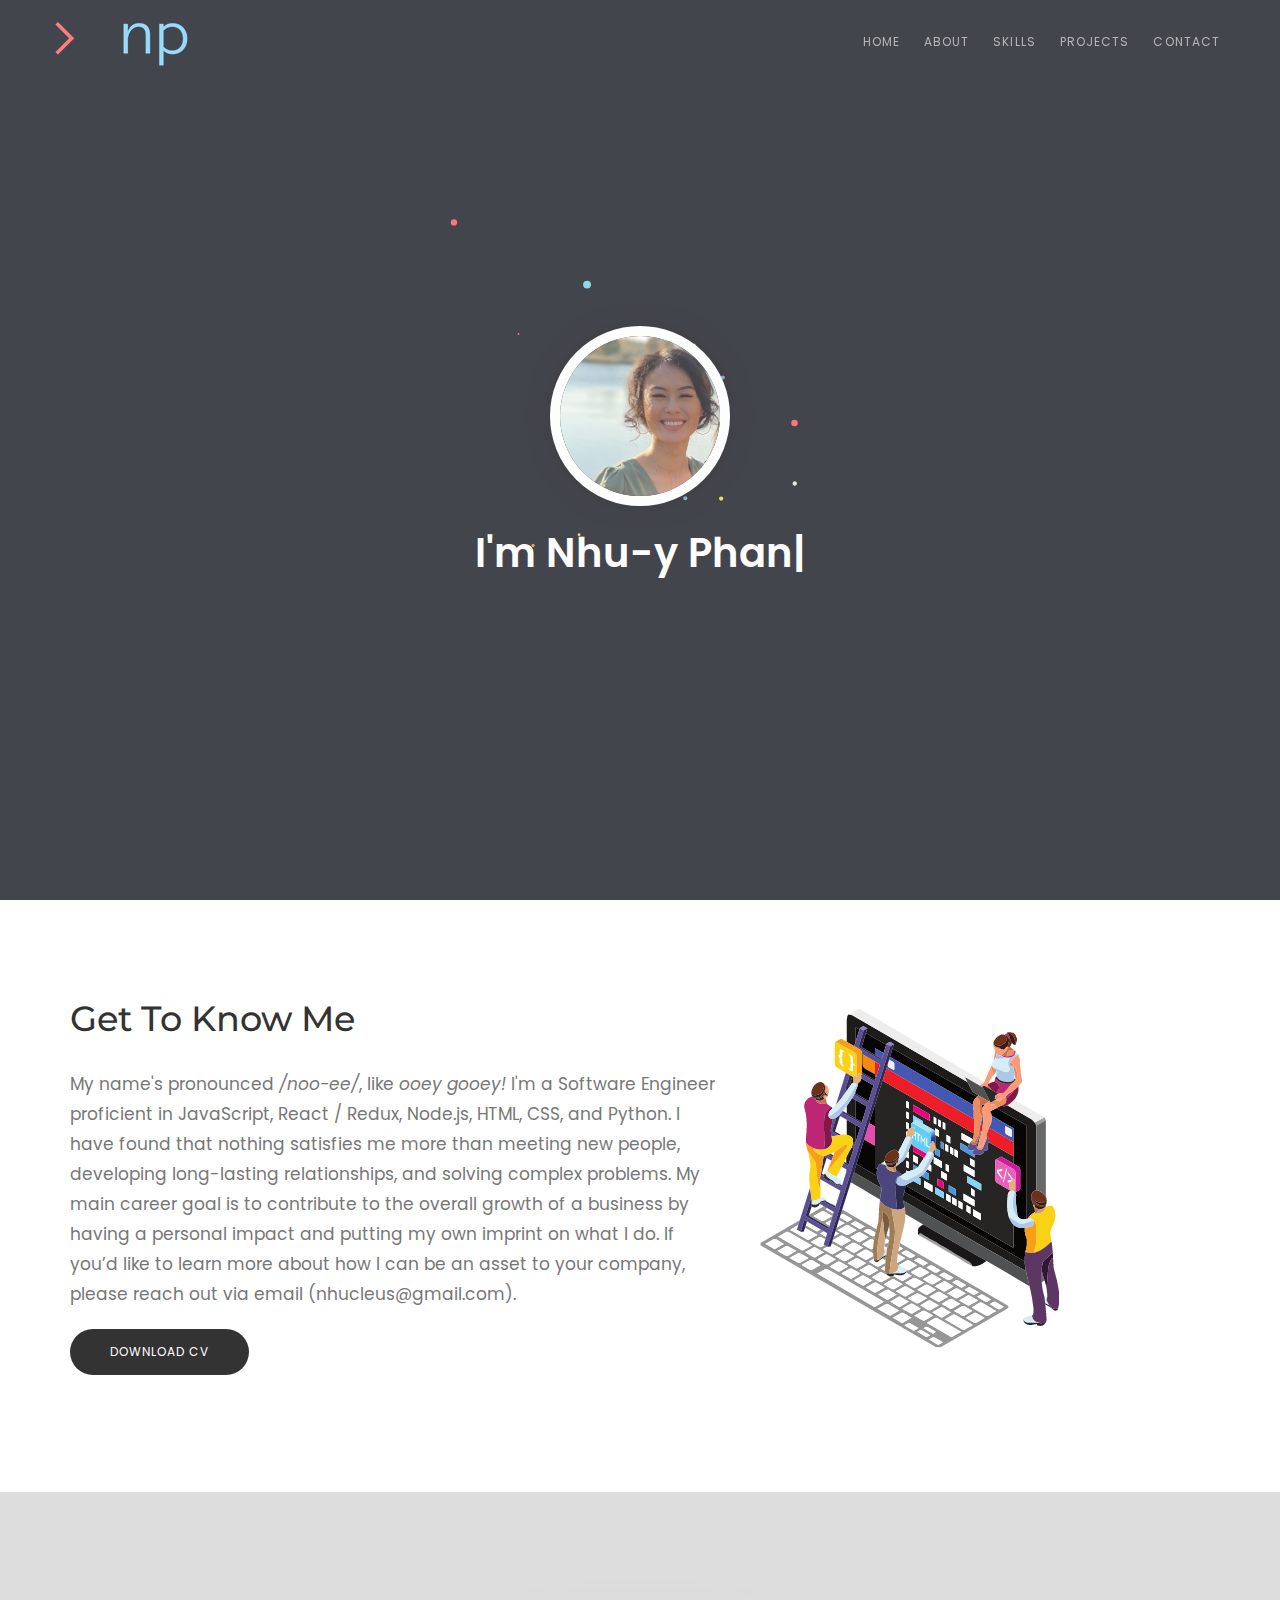
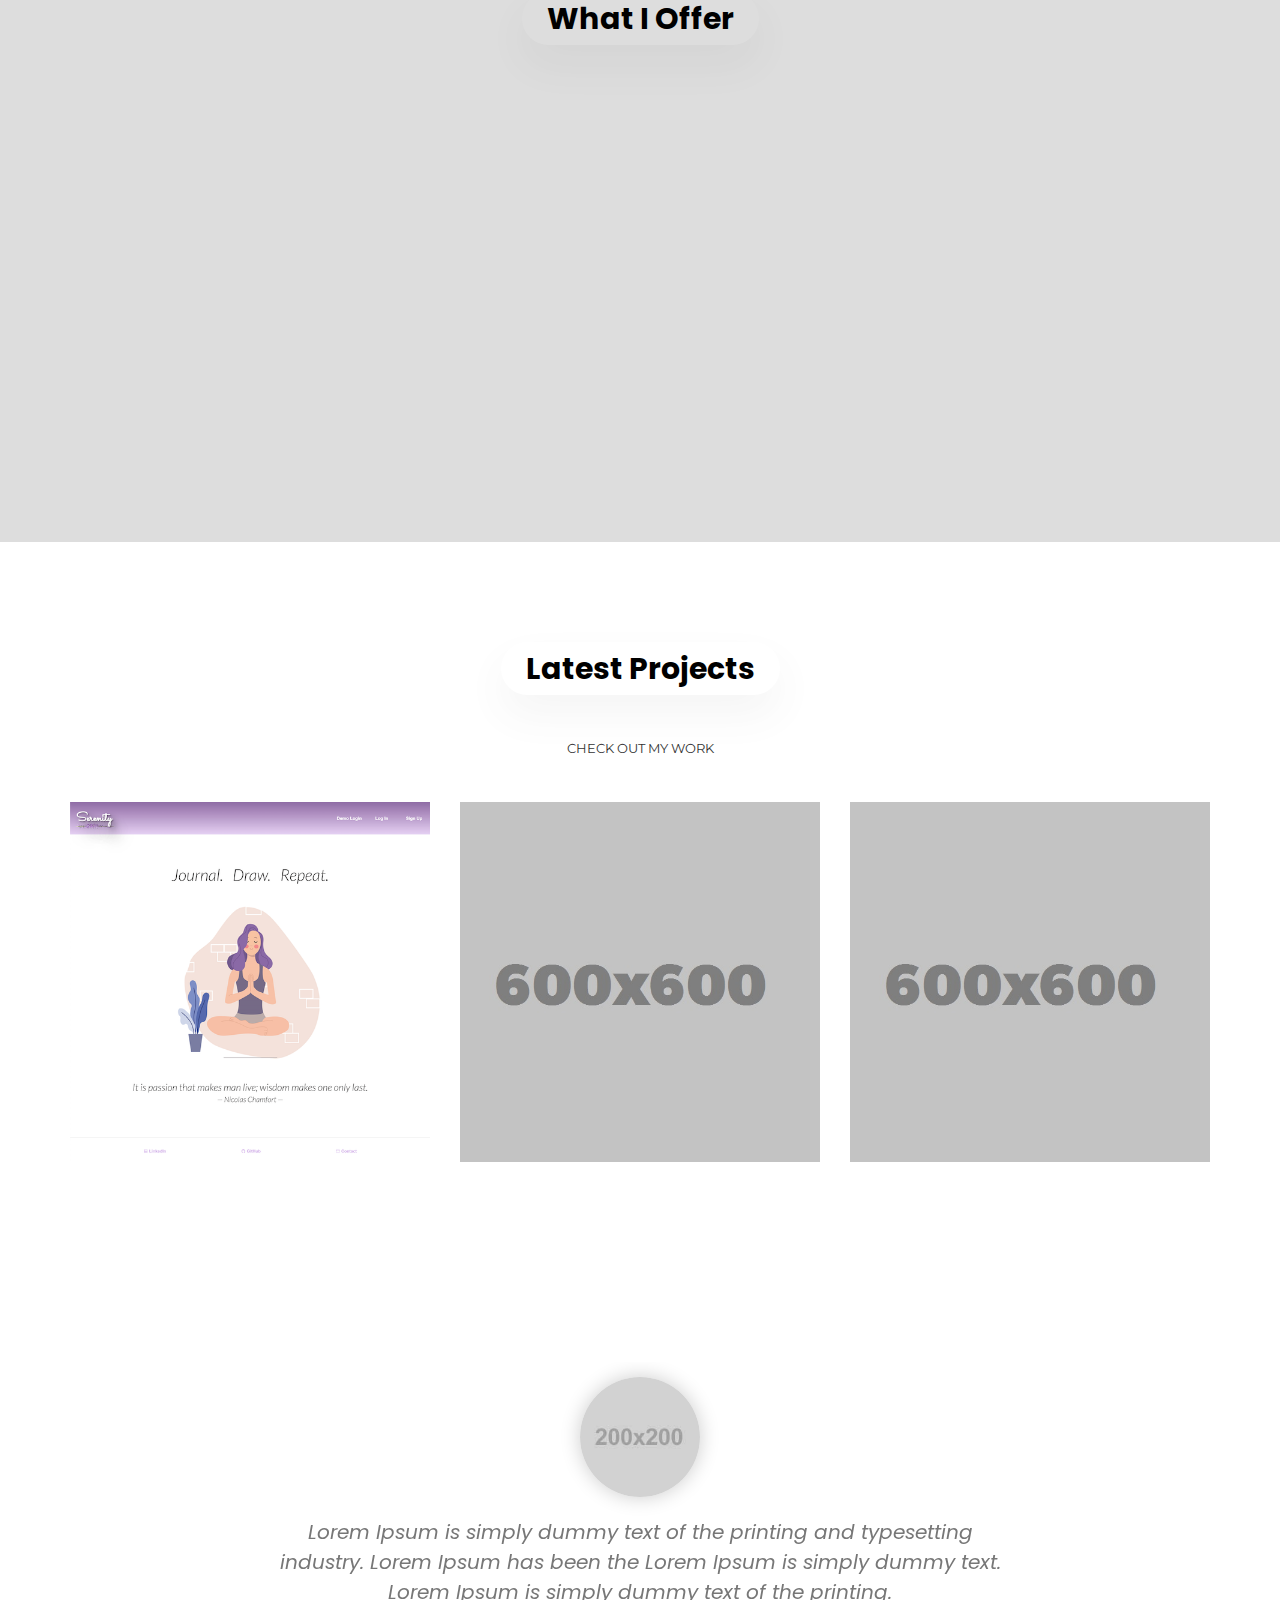
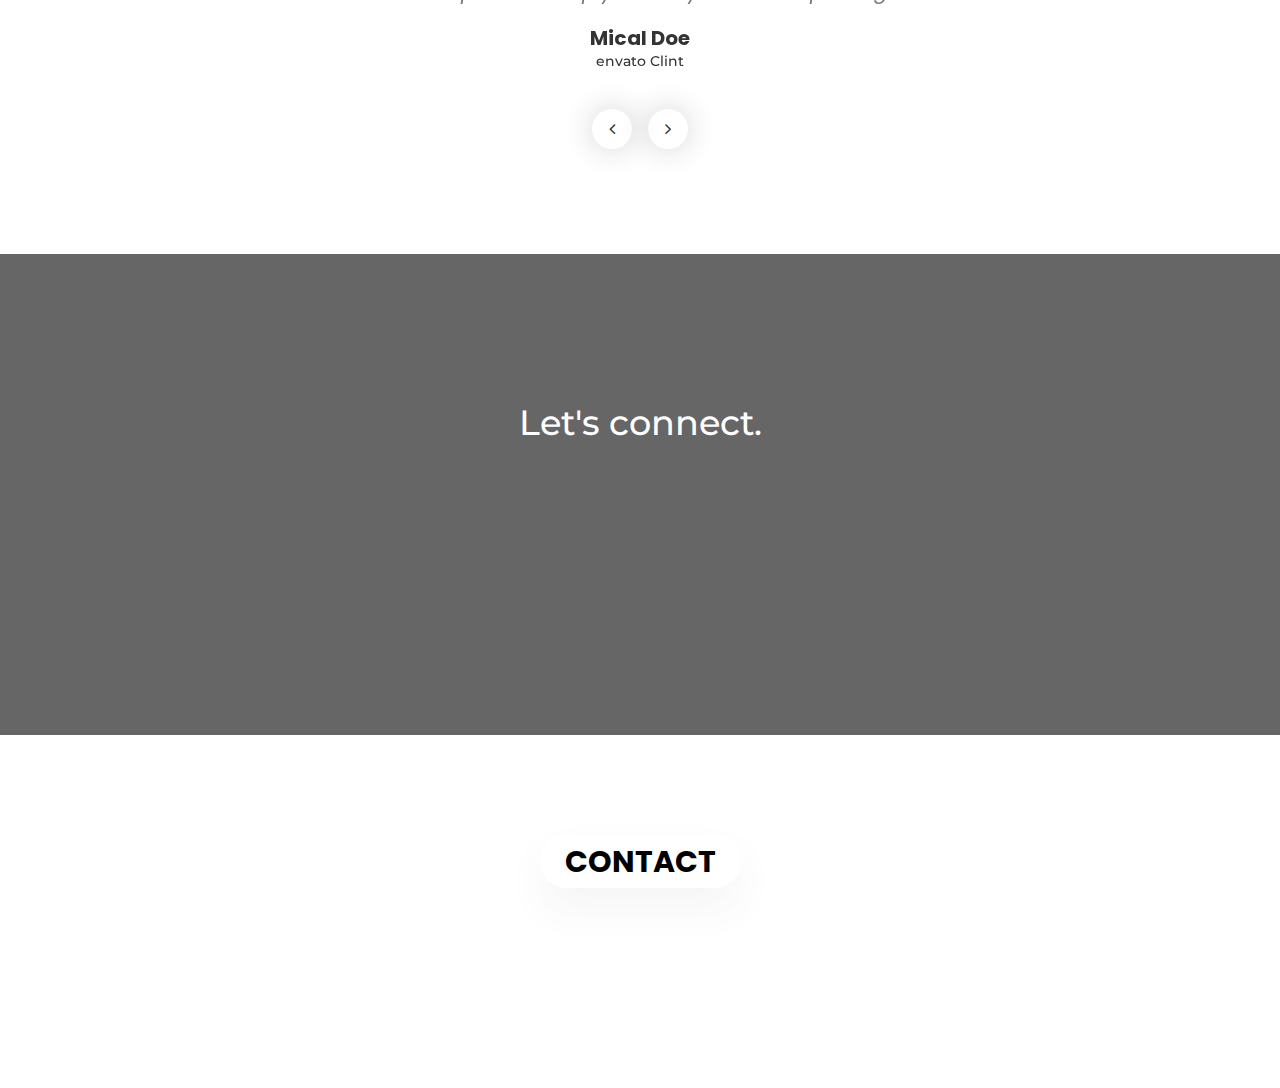
==== index.html @ ad472d74 "skills" ====
<!DOCTYPE html>
<html lang="en">
<head>
	<title>Nhu-y Phan</title>
	<meta charset="UTF-8">
	<meta name="description" content="Software Engineer">
	<meta name="keywords" content="cv, onepage, creative, html">
	<meta name="viewport" content="width=device-width, initial-scale=1.0">
	<!-- Favicon -->   
	<link href="img/favicon.png" rel="shortcut icon"/>

	<!-- Stylesheets -->
	<link rel="stylesheet" href="css/bootstrap.min.css"/>
	<link rel="stylesheet" href="css/font-awesome.min.css"/>
	<link rel="stylesheet" href="https://use.fontawesome.com/releases/v5.5.0/css/all.css"
      integrity="sha384-B4dIYHKNBt8Bc12p+WXckhzcICo0wtJAoU8YZTY5qE0Id1GSseTk6S+L3BlXeVIU" crossorigin="anonymous" />
	<link rel="stylesheet" href="css/owl.carousel.css"/>
	<link rel="stylesheet" href="css/magnific-popup.css"/>
	<link rel="stylesheet" href="css/animate.min.css"/>
	<link rel="stylesheet" href="css/style.css"/>

	<!--[if lt IE 9]>
	  <script src="https://oss.maxcdn.com/html5shiv/3.7.2/html5shiv.min.js"></script>
	  <script src="https://oss.maxcdn.com/respond/1.4.2/respond.min.js"></script>
	<![endif]-->

</head>
<body>
	<!-- Page Preloder -->
	<div id="preloder">
		<div class="loader"></div>
	</div>

	
	<!--====== Header Section Start ======-->
	<header class="header-section">
		<div class="logo">
			<img src="img/logo.png" alt=""><!-- Logo -->
		</div>
		<div class="responsive"><i class="fa fa-bars"></i></div>
		<!-- Navigation -->
		<ul class="menu-list">
			<li><a href="#home">Home</a></li>
			<li><a href="#about">About</a></li>
			<li><a href="#service">Skills</a></li>
			<li><a href="#portfolio">Projects</a></li>
			<li><a href="#contact">Contact</a></li>
		</ul>
	</header>
	<!--====== Header Section End ======-->


	<!-- ==== Intro Section Start ==== -->
	<section class="intro-section fix" id="home">
		<div class="intro-bg bg-cms"></div>
		<div class="intro-inner">
			<div class="intro-content">
				<div id="round"></div>
				<div class="profile-img">
					<img src="img/avatar.jpg" alt="">
				</div>
				<h2><span class="element"></span></h2>
			</div>
		</div>
	</section>
	<!-- ==== Intro Section End ==== -->

	<main class="main-warp">
		<!-- ==== About Section Start ==== -->
		<section class="about-section fix" id="about">
			<div class="container pt100 pb100">
				<div class="row">
					<div class="col-md-7 about-text">
						<h2>Get To Know Me</h2>
						<p>My name's pronounced <i>/noo-ee/</i>, like <i>ooey gooey!</i> I'm a Software Engineer proficient in JavaScript, React / Redux, Node.js, HTML, CSS, and Python. I have found that nothing satisfies me more than meeting new people, developing long-lasting relationships, and solving complex problems. My main career goal is to contribute to the overall growth of a business by having a personal impact and putting my own imprint on what I do. If you’d like to learn more about how I can be an asset to your company, please reach out via email (<a class="email-link" href="mailto: nhucleus@gmail.com">nhucleus@gmail.com</a>).</p>
						<a href="#" class="site-btn mt10">Download CV</a>
					</div>
					<div class="col-md-5 skill">
						<!-- Skill item -->
						<div class="about-section-img">
							<img src="./img/aboutme.png" alt="coding"/>
						</div>
					</div>
				</div>
			</div>
		</section>
		<!-- ==== About Section End ==== -->


		<!-- ==== About Section Start ==== -->
		<section class="service-section fix" id="service">
			<div class="container pt100 pb100">
				<div class="stitle mb70">
					<h2>What I Offer</h2>
				</div>
				<div class="row">
					<div class="col-md-3 col-sm-6 wow fadeInUp" data-wow-delay="0.2s">
						<div class="service-item">
							<div class="serv-icon">
								<i class="fab fa-js-square"></i>
							</div>
							<div class="serv-content">
								<h4>JavaScript</h4>
								<p>Extensive experience in HTML5, CSS3, and JavaScript to offer responsive website layouts to modern browsers.</p>
							</div>
						</div>
					</div>
					<div class="col-md-3 col-sm-6 wow fadeInUp" data-wow-delay="0.4s">
						<div class="service-item">
							<div class="serv-icon">
								<i class="fab fa-python"></i>
							</div>
							<div class="serv-content">
								<h4>Python</h4>
								<p>Proficient in utilizing Python for back end development.</p>
							</div>
						</div>
					</div>
					<div class="col-md-3 col-sm-6 wow fadeInUp" data-wow-delay="0.6s">
						<div class="service-item">
							<div class="serv-icon">
								<i class="fab fa-react"></i>
							</div>
							<div class="serv-content">
								<h4>React.js</h4>
								<p>Comprehensive experience building fast, scalable, and simple React.js web applications.</p>
							</div>
						</div>
					</div>
					<div class="col-md-3 col-sm-6 wow fadeInUp" data-wow-delay="0.8s">
						<div class="service-item">
							<div class="serv-icon">
								<i class="fas fa-laptop-code"></i>
							</div>
							<div class="serv-content">
								<h4>OOP</h4>
								<p>Sound knowledge of object-oriented programming.</p>
							</div>
						</div>
					</div>
				</div>
			</div>
		</section>
		<!-- ==== About Section End ==== -->


		<!-- ==== Portfolio Section Start ==== -->
		<section class="portfolio-section fix" id="portfolio">
			<div class="container pt100 pb100">
				<div class="stitle mb40">
					<h2>Latest Projects</h2>
				</div>

				<ul class="portfolio-filter mb40">
					<li class="filter" data-filter="*">CHECK OUT MY WORK</li>
				</ul>
				<div class="row isotope_items">
					<!-- Work item -->	
					<div class="col-md-4 col-sm-6 col-xs-12 ill">
						<a class="work-item" href="https://serenity-journal.herokuapp.com/">
							<img src="img/works/1.png" alt="serenity">
							<div class="work-inner">
								<div class="work-info">
									<h2>Serenity</h2>
									<h3>Python && React with Redux</h3>
								</div>	
							</div>
						</a>
					</div>
					<!-- Work item -->	
					<div class="col-md-4 col-sm-6 col-xs-12 brand">
						<a class="work-item" href="img/works/2.jpg">
							<img src="img/works/2.jpg" alt="">
							<div class="work-inner">
								<div class="work-info">
									<h2>PetReads</h2>
									<h3>Express / Sequelize && React with Redux</h3>
								</div>	
							</div>
						</a>
					</div>
					<!-- Work item -->	
					<div class="col-md-4 col-sm-6 col-xs-12 fs">
						<a class="work-item" href="img/works/3.jpg">
							<img src="img/works/3.jpg" alt="">
							<div class="work-inner">
								<div class="work-info">
									<h2>Stumblr</h2>
									<h3>Express / Sequelize && React with Redux</h3>
								</div>	
							</div>
						</a>
					</div>

				</div>
			</div>
		</section>
		<!-- ==== Portfolio Section End ==== -->


		<!-- ==== Review Section Start ==== -->
		<section class="review-section fix" id="review">
			<div class="container pt100 pb100">
				<div class="col-md-offset-2 col-md-8">
					<div id="review-carousel">
						<!-- Review item -->
						<div class="review-item">
							<div class="clint">
								<img src="img/review/01.jpg" alt="">
							</div>
							<p>Lorem Ipsum is simply dummy text of the printing and typesetting industry. Lorem Ipsum has been the Lorem Ipsum is simply dummy text. Lorem Ipsum is simply dummy text of the printing.</p>
							<h2>Mical Doe</h2>
							<h3>envato Clint</h3>
						</div>
						<!-- Review item -->
						<div class="review-item">
							<div class="clint">
								<img src="img/review/02.jpg" alt="">
							</div>
							<p>Lorem Ipsum is simply dummy text of the printing and typesetting industry. Lorem Ipsum has been the Lorem Ipsum is simply dummy text. Lorem Ipsum is simply dummy text of the printing.</p>
							<h2>David lynch</h2>
							<h3>Upwork Clint</h3>
						</div>
						<!-- Review item -->
						<div class="review-item">
							<div class="clint">
								<img src="img/review/03.jpg" alt="">
							</div>
							<p>Lorem Ipsum is simply dummy text of the printing and typesetting industry. Lorem Ipsum has been the Lorem Ipsum is simply dummy text. Lorem Ipsum is simply dummy text of the printing.</p>
							<h2>Alexander Samokhin</h2>
							<h3>Fiverr Clint</h3>
						</div>
					</div>
				</div>
			</div>
		</section>
		<!-- ==== Review Section End ==== -->


		<section class="promotion-section">
			<div class="promotion-bg"></div>
			<div class="container">
				<div class="row">
					<div class="col-md-8 col-md-offset-2 promotion">
						<h2>Let's connect.</h2>
						<a href="https://www.linkedin.com/in/nhu-yphan/" class="site-btn btn-light mt25 wow fadeInUp" data-wow-delay="0.2s">LinkedIn</a>
						<br />
						<a href="https://github.com/nhucleus" class="site-btn btn-light mt25 wow fadeInUp" data-wow-delay="0.2s">GitHub</a>
					</div>
				</div>
			</div>
		</section>


		<!-- ==== Contact Section Start ==== -->
		<section class="contact-section fix" id="contact">
			<div class="container pt100 pb100">
				<div class="stitle mb70">
					<h2>CONTACT</h2>
				</div>
				<div class="row">
					<div class="col-md-8 col-md-offset-2">
						<div class="row">
							<!-- Contact Info -->
							<div class="col-md-4 col-sm-4 contact-info wow fadeInUp" data-wow-delay="0.2s">
								<i class="fa fa-phone"></i>
								<p>(510) 931-0973</p>
							</div>
							<!-- Contact Info -->
							<div class="col-md-4 col-sm-4 contact-info wow fadeInUp" data-wow-delay="0.4s">
								<i class="fa fa-map-marker"></i>
								<p>San Francisco, CA</p>
							</div>
							<!-- Contact Info -->
							<div class="col-md-4 col-sm-4 contact-info wow fadeInUp" data-wow-delay="0.6s">
								<i class="fa fa-send"></i>
								<a class="email-link" href="mailto: nhucleus@gmail.com">nhucleus@gmail.com</a>
							</div>
						</div>
						<!-- Contact Form -->
						<!-- <form action="mail.php" class="cont-form" id="contact-form" method="POST" >
							<div class="row">
								<div class="col-sm-6">
									<input type="text" name="name" id="name" required placeholder="Full Name">
								</div>
								<div class="col-sm-6">
									<input type="email" name="email" id="email" required placeholder="Email">
								</div>
								<div class="col-sm-12">
									<textarea id="message" name="message" required placeholder="Message"></textarea>
								</div>
								<div class="text-center">
									<button type="submit" class="site-btn" data-wow-delay="0.2s" id="send-form">SEND</button>
								</div>
							</div>
						</form> -->
					</div>
				</div>
			</div>
		</section>
		<!-- ==== Contact Section End ==== -->
	</main>


	<!-- ==== Footer Section Start ==== -->
	<footer class="footer-section fix">
		<div class="container">
			<!-- social media -->
			<div class="social-links mt25">
				<a href="https://www.linkedin.com/in/nhu-yphan/" class="linkedin"><i class="fa fa-linkedin"></i></a>
				<a href="https://github.com/nhucleus" class="github"><i class="fa fa-github"></i></a>
			</div>
			<p>Copyright © 2021, All rights Reserved.</p>
		</div>
	</footer>
	<!-- ==== Footer Section End ==== -->


	<!--====== Javascripts & Jquery ======-->	
	<script src="js/jquery-2.1.4.min.js"></script>
	<script src="js/plugin.js"></script>
	<script src="js/init-round.js"></script>
	<script src="js/main.js"></script>
</body>
</html>
---- css/style.css ----
/* ----------------------------------
OWEN
Version: 1.0
Author: FrozenTheme

-------------------------------------

Table of contents

  @ Main Styles
  @ Intro 
  @ About 
  @ Service
  @ Portfolio
  @ Review
  @ Promotion 
  @ Contact
  @ Footer
  @ Responsive

*/

/* ====================
  Main Styles
=======================*/
@import url("https://fonts.googleapis.com/css?family=Montserrat:300,400,500,700|Poppins:400,700");
html, body {
	height: 100%;
	font-family: "Montserrat", sans-serif;
}
img {
	max-width: 100%;
}
h1, h2, h3, h4, h5, h6 {
	font-family: "Montserrat", sans-serif;
	padding: 0;
	margin: 0;
}
p {
	font-size: 17px;
	color: #777777;
	line-height: 30px;
	font-family: "Poppins", sans-serif;
}
a:hover, a:focus {
	text-decoration: none;
	outline: none;
}
li, ul {
	margin: 0;
	padding: 0;
}



/* ====================
  Common Styles
=======================*/
.pt100 {
	padding-top: 100px;
}
.pb100 {
	padding-bottom: 100px;
}
.mb100 {
	margin-bottom: 100px;
}
.mb70 {
	margin-bottom: 70px;
}
.mb40 {
	margin-bottom: 40px;
}
.mb20 {
	margin-bottom: 20px;
}
.mb10 {
	margin-bottom: 10px;
}
.mt10 {
	margin-top: 10px;
}
.mt25 {
	margin-top: 25px;
}
.nopad {
	padding-left: 0;
	padding-right: 0;
}
.stitle {
	text-align: center;
}
.stitle h2 {
	font-family: "Poppins", sans-serif;
	font-size: 30px;
	font-weight: 700;
	text-transform: capitalize;
	color: #000;
	position: relative;
	display: inline-block;
	padding: 10px 25px;
}
.stitle h2:after {
	position: absolute;
	content: "";
	width: 100%;
	height: 100%;
	background: transparent;
	bottom: 0px;
	left: 0;
	border-radius: 37px;
	-webkit-box-shadow: 0px 20px 40px rgba(78, 78, 78, 0.06);
	        box-shadow: 0px 20px 40px rgba(78, 78, 78, 0.06);
}
.site-btn {
	position: relative;
	display: inline-block;
	color: #fff;
	padding: 14px 40px;
	border: none;
	font-family: "Poppins", sans-serif;
	line-height: normal;
	text-transform: uppercase;
	border-radius: 50px;
	font-size: 12px;
	letter-spacing: 1px;
	background: #333;
}
.site-btn:hover, .site-btn:focus {
	outline: none;
	color: #fff;
}
.site-btn.btn-light {
	background: #fff;
	color: #333;
	font-weight: bold;
}
.site-btn.btn-light:hover, .site-btn.btn-light:focus {
	color: #333;
}

/*------------------
	Preloder
--------------------*/
#preloder {
	position: fixed;
	width: 100%;
	height: 100%;
	top: 0;
	left: 0;
	z-index: 999999;
	background: #f7f7f7;
}
.loader {
	width: 50px;
	height: 50px;
	border: 4px solid #000000;
	position: absolute;
	top: 50%;
	left: 50%;
	margin-top: -13px;
	margin-left: -13px;
	border-radius: 60px;
	border-left-color: #fff;
	-webkit-box-shadow: 0 0 30px rgba(0, 0, 0, 0.15);
	        box-shadow: 0 0 30px rgba(0, 0, 0, 0.15);
	animation: loader 0.8s linear infinite;
	-webkit-animation: loader 0.8s linear infinite;
}
@keyframes loader {
	0% {
		-webkit-transform: rotate(0deg);
		        transform: rotate(0deg);
	}
	50% {
		-webkit-transform: rotate(180deg);
		        transform: rotate(180deg);
	}
	100% {
		-webkit-transform: rotate(360deg);
		        transform: rotate(360deg);
	}
}
@-webkit-keyframes loader {
	0% {
		-webkit-transform: rotate(0deg);
	}
	50% {
		-webkit-transform: rotate(180deg);
	}
	100% {
		-webkit-transform: rotate(360deg);
	}
}
.main-warp {
	position: relative;
	z-index: 5;
	background: #fff;
}
.responsive {
	display: none;
}
.header-section {
	position: absolute;
	top: 0;
	left: 0;
	width: 100%;
	z-index: 999;
	background: rgba(255, 255, 255, 0);
	padding: 15px 50px;
	-webkit-transition: all 0.4s ease 0s;
	-o-transition: all 0.4s ease 0s;
	transition: all 0.4s ease 0s;
}
.header-section .logo {
	display: inline-block;
	float: left;
}
.header-section .logo img {
	width: auto;
	-webkit-transition: all 0.3s ease 0s;
	-o-transition: all 0.3s ease 0s;
	transition: all 0.3s ease 0s;
}
.header-section .menu-list {
	list-style: none;
	float: right;
	margin-top: 8px;
}
.header-section .menu-list li {
	display: inline;
}
.header-section .menu-list li a {
	display: inline-block;
	padding: 10px;
	color: #a0a0a0;
	position: relative;
	font-family: "Poppins", sans-serif;
	text-transform: uppercase;
	font-size: 12px;
	letter-spacing: 0.09em;
	-webkit-transition: all 0.3s ease 0s;
	-o-transition: all 0.3s ease 0s;
	transition: all 0.3s ease 0s;
}
.header-section .menu-list li a:hover {
	color: #fff;
}
.header-section .menu-list .current a {
	color: #fff;
}
.header-section.sticky {
	position: fixed;
	background: #000;
	padding: 10px 30px;
}
.header-section.sticky .logo img {
	height: 55px;
}



/* ====================
  Intro Section
=======================*/
.intro-section {
	height: 100%;
	position: relative;
	overflow: hidden;
	z-index: 6;
}
.intro-bg {
	position: absolute;
	width: 100%;
	height: 100%;
	left: 0;
	top: 0;
	background: #0a0c17;
}
#particles {
	position: absolute;
	width: 100%;
	height: 100%;
	left: 0;
	top: 0;
	z-index: 6;
}
#round {
	position: absolute;
	top: 0;
	left: 0;
}
.intro-inner {
	position: absolute;
	width: 100%;
	height: 100%;
	left: 0;
	top: 0;
	z-index: 2;
	display: table;
}
.intro-inner .intro-content {
	display: table-cell;
	vertical-align: middle;
	text-align: center;
}
.intro-inner .intro-content .profile-img {
	width: 180px;
	height: 180px;
	margin: 0 auto;
	border-radius: 50%;
	overflow: hidden;
	border: 10px solid #fff;
	-webkit-box-shadow: 0 0 20px rgba(0, 0, 0, 0.61);
	        box-shadow: 0 0 20px rgba(0, 0, 0, 0.61);
	position: relative;
	z-index: 9;
}
.intro-inner .intro-content h2 {
	font-family: "Poppins", sans-serif;
	font-size: 40px;
	font-weight: 600;
	color: #fff;
	margin-top: 25px;
}
.typed-cursor {
	opacity: 1;
	-webkit-animation: blink 0.7s infinite;
	animation: blink 0.7s infinite;
}
@keyframes blink {
	0% {
		opacity: 1;
	}
	50% {
		opacity: 0;
	}
	100% {
		opacity: 1;
	}
}
@-webkit-keyframes blink {
	0% {
		opacity: 1;
	}
	50% {
		opacity: 0;
	}
	100% {
		opacity: 1;
	}
}



/* ====================
  About Section
=======================*/
.about-section {
	position: relative;
	overflow: hidden;
}
.about-top {
	text-align: center;
}
.about-top h2 {
	font-weight: 300;
	line-height: 1.3em;
}
.about-text h2 {
	font-size: 35px;
	margin-bottom: 30px;
}
.about-text p ins {
	-webkit-text-decoration-style: wavy;
	        text-decoration-style: wavy;
}

.about-section-img {
	margin-bottom: 35px;
	position: relative;
}


/* ====================
  Service Section
=======================*/
.service-section {
	background: #ddd;
}
.service-item {
	position: relative;
	text-align: center;
	padding: 50px 30px;
	background: #fff;
	border-radius: 5px;
	-webkit-box-shadow: 0 0 30px rgba(64, 64, 64, 0.1);
	        box-shadow: 0 0 30px rgba(64, 64, 64, 0.1);
}
.service-item .serv-icon {
	position: absolute;
	width: 100%;
	text-align: center;
	left: 0;
	top: 50%;
	margin-top: -27px;
	-webkit-transition: all 0.4s;
	-o-transition: all 0.4s;
	transition: all 0.4s;
}
.service-item .serv-icon i {
	color: #333;
	font-size: 50px;
	-webkit-transition: all 0.3s cubic-bezier(0.47, 0, 0.75, 0.72) 0s;
	-o-transition: all 0.3s cubic-bezier(0.47, 0, 0.75, 0.72) 0s;
	transition: all 0.3s cubic-bezier(0.47, 0, 0.75, 0.72) 0s;
}
.service-item .serv-content {
	padding-top: 50px;
	position: relative;
	bottom: -30px;
	opacity: 0;
	-webkit-transition: all 0.2s cubic-bezier(0.47, 0, 0.75, 0.72) 0s;
	-o-transition: all 0.2s cubic-bezier(0.47, 0, 0.75, 0.72) 0s;
	transition: all 0.2s cubic-bezier(0.47, 0, 0.75, 0.72) 0s;
}
.service-item h4 {
	text-transform: uppercase;
	font-size: 14px;
	margin-bottom: 20px;
}
.service-item p {
	font-size: 15px;
	line-height: 22px;
}
.service-item:hover .serv-icon {
	top: 50px;
	margin-top: 0;
}
.service-item:hover .serv-icon i {
	font-size: 30px;
}
.service-item:hover .serv-content {
	bottom: 0px;
	opacity: 1;
	-webkit-transition: all 0.5s;
	-o-transition: all 0.5s;
	transition: all 0.5s;
}




/* ====================
  Portfolio Section
=======================*/
.portfolio-section {
	background: #fff;
}
.portfolio-filter {
	list-style: none;
	text-align: center;
}
.portfolio-filter li {
	display: inline-block;
	margin: 0 5px;
	font-size: 13px;
	padding: 3px 0;
	cursor: pointer;
	border-color: transparent;
	border: 1px solid transparent;
	-webkit-transition: all 0.4s ease 0s;
	-o-transition: all 0.4s ease 0s;
	transition: all 0.4s ease 0s;
}
.portfolio-filter li.active {
	background: #fff;
	padding: 3px 12px;
	border-radius: 20px;
	border-color: #ddd;
}
.isotope_items {
	margin-bottom: -30px;
}
.work-item {
	position: relative;
	display: block;
	margin-bottom: 30px;
}
.work-item img {
	min-width: 100%;
}
.work-item .work-inner {
	position: absolute;
	width: 100%;
	height: 100%;
	left: 0;
	top: 0;
	background: transparent;
	z-index: 1;
	-webkit-transition: all 0.4s ease 0s;
	-o-transition: all 0.4s ease 0s;
	transition: all 0.4s ease 0s;
}
.work-item .work-inner .work-info {
	position: relative;
	text-align: center;
	top: 50%;
	margin-top: -28px;
}
.work-item .work-inner .work-info h2 {
	color: #fff;
	font-size: 20px;
	margin-bottom: 9px;
	opacity: 0;
	position: relative;
	top: -40px;
	-webkit-transition: all 0.2s ease 0s;
	-o-transition: all 0.2s ease 0s;
	transition: all 0.2s ease 0s;
}
.work-item .work-inner .work-info h3 {
	color: #333;
	font-size: 12px;
	display: inline-block;
	background: #fff;
	padding: 6px 20px;
	border-radius: 20px;
	opacity: 0;
	position: relative;
	top: 40px;
	-webkit-transition: all 0.2s ease 0s;
	-o-transition: all 0.2s ease 0s;
	transition: all 0.2s ease 0s;
}
.work-item:hover .work-inner {
	background: rgba(0, 0, 0, 0.8);
}
.work-item:hover .work-inner .work-info h2, .work-item:hover .work-inner .work-info h3 {
	opacity: 1;
	top: 0;
	-webkit-transition: all 0.4s ease 0s;
	-o-transition: all 0.4s ease 0s;
	transition: all 0.4s ease 0s;
}



/* ====================
  Review Section
=======================*/
.review-item {
	text-align: center;
}
.review-item .clint {
	width: 120px;
	height: 120px;
	margin: 15px auto 20px;
	border-radius: 50%;
	overflow: hidden;
	-webkit-box-shadow: 0 0 20px rgba(0, 0, 0, 0.2);
	        box-shadow: 0 0 20px rgba(0, 0, 0, 0.2);
}
.review-item p {
	margin-bottom: 20px;
	font-style: italic;
	font-size: 20px;
}
.review-item h2 {
	font-size: 20px;
	font-family: "Poppins", sans-serif;
	font-weight: 700;
	margin-bottom: 5px;
}
.review-item h3 {
	font-size: 14px;
}
.owl-nav {
	text-align: center;
	margin-top: 40px;
}
.owl-nav div {
	width: 40px;
	height: 40px;
	display: inline-table;
	text-align: center;
	margin: 0 8px;
	border-radius: 50%;
	-webkit-box-shadow: 0 0 30px rgba(35, 35, 35, 0.2);
	        box-shadow: 0 0 30px rgba(35, 35, 35, 0.2);
	color: #333;
	-webkit-transition: all 0.6s;
	-o-transition: all 0.6s;
	transition: all 0.6s;
}
.owl-nav div i {
	display: table-cell;
	vertical-align: middle;
	font-size: 18px;
}
.owl-nav div:hover {
	background: #333;
	color: #fff;
}
.contact-info {
	text-align: center;
}
.contact-info i {
	width: 100%;
	border-radius: 100px;
	margin-bottom: 20px;
	font-size: 70px;
	position: absolute;
	left: 0;
	top: -15px;
	z-index: -1;
	opacity: 0.1;
	color: #9c9c9c;
}
.contact-info p {
	font-size: 14px;
	line-height: 20px;
}



/* ====================
  Promotion Section
=======================*/
.promotion-section {
	position: relative;
	padding: 150px 0;
}
.promotion-bg {
	position: absolute;
	height: 100%;
	width: 100%;
	top: 0;
	left: 0;
	background-image: url("../img/bg.png");
	background-position: center center;
	background-attachment: fixed;
	background-repeat: no-repeat;
}
.promotion-bg:after {
	position: absolute;
	content: "";
	width: 100%;
	height: 100%;
	left: 0;
	top: 0;
	background: #000;
	opacity: 0.6;
}
.promotion {
	text-align: center;
}
.promotion h2 {
	color: #fff;
	font-size: 35px;
}
.promotion p {
	color: #fff;
}



/* ====================
  Contact Section
=======================*/
.cont-form {
	margin-top: 60px;
}
.cont-form input {
	width: 100%;
	height: 50px;
	margin-bottom: 30px;
	padding: 10px;
	border: none;
	-webkit-box-shadow: 0 0 90px rgba(0, 0, 0, 0.15);
	        box-shadow: 0 0 90px rgba(0, 0, 0, 0.15);
	font-family: "Poppins", sans-serif;
}
.cont-form input:hover, .cont-form input:focus {
	outline: none;
}
.cont-form textarea {
	width: 100%;
	height: 150px;
	margin-bottom: 30px;
	padding: 10px;
	border: none;
	-webkit-box-shadow: 0 0 90px rgba(0, 0, 0, 0.15);
	        box-shadow: 0 0 90px rgba(0, 0, 0, 0.15);
	font-family: "Poppins", sans-serif;
}
.cont-form textarea:hover, .cont-form textarea:focus {
	outline: none;
}
.cont-form #send-form.done {
	background: #0fa049;
	border-color: #0fa049;
	color: #fff;
}
.cont-form #send-form.error {
	background: #e20808;
	border-color: #e20808;
	color: #fff;
}
.email-link {
	color: #777777;
	font-family: "Poppins", sans-serif;
	text-decoration: none;
}
.email-link:hover {
	color: rgb(224, 77, 77);
}
.email-link:hover:active {
	color: rgb(141, 65, 65);
}



/* ====================
  Footer Section
=======================*/
.footer-section {
	position: fixed;
	width: 100%;
	bottom: 0;
	background: url("../img/p-dark.png");
	text-align: center;
	padding: 70px 0;
	z-index: 2;
}
.footer-section .social-links {
	margin-bottom: 25px;
}
.footer-section .social-links a {
	display: inline-table;
	text-align: center;
	height: 35px;
	width: 35px;
	color: #fff;
	margin: 0 5px;
}
.footer-section .social-links a i {
	display: table-cell;
	vertical-align: middle;
}
.footer-section .social-links a.facebook {
	background: #2D5DA1;
}
.footer-section .social-links a.twitter {
	background: #1AB1E5;
}
.footer-section .social-links a.behance {
	background: #2A71F3;
}
.footer-section .social-links a.dribbble {
	background: #DF7EA5;
}
.footer-section p {
	font-size: 14px;
	margin-bottom: 0;
	line-height: normal;
}



/* Responsive
==================================================*/

/* Tablet desktop :768px. */
@media only screen and (min-width: 768px) and (max-width: 991px) {
	.about-img {
		margin-bottom: 20px;
	}
	.service-item {
		margin-bottom: 30px;
	}
	.skill {
		margin-top: 20px;
	}
}

/* Large Mobile :480px. */
@media only screen and (max-width: 767px) {
	.service-item {
		margin-bottom: 30px;
	}
	.resume-item .resume-left {
		text-align: left;
	}
	.header-section {
		padding: 10px 30px;
	}
	.header-section.bgc {
		background: #000;
	}
	.header-section.bgc .logo {
		margin-bottom: 10px;
	}
	.header-section .menu-list {
		display: none;
		float: none;
		clear: both;
		border-top: 1px solid #222;
	}
	.header-section .menu-list li {
		display: inline;
	}
	.header-section .menu-list li a {
		display: block;
		padding: 10px;
	}
	.header-section .menu-list li a:after {
		left: 0%;
	}
	.header-section .menu-list li a:hover:after {
		width: 10px;
		margin-left: 10px;
	}
	.header-section .menu-list .current a:after {
		margin-left: 10px;
	}
	.responsive {
		display: block;
		color: #fff;
		font-size: 34px;
		position: absolute;
		right: 30px;
	}
	.intro-inner .intro-content h2 {
		font-size: 40px;
	}
	.contact-info {
		margin-bottom: 30px;
	}
	.contact-info:last-child {
		margin-bottom: 0;
	}
	.skill {
		margin-top: 20px;
	}
}

/* small mobile :320px. */
@media only screen and (max-width: 479px) {
	.intro-inner .intro-content h2 {
		font-size: 27px;
	}
}
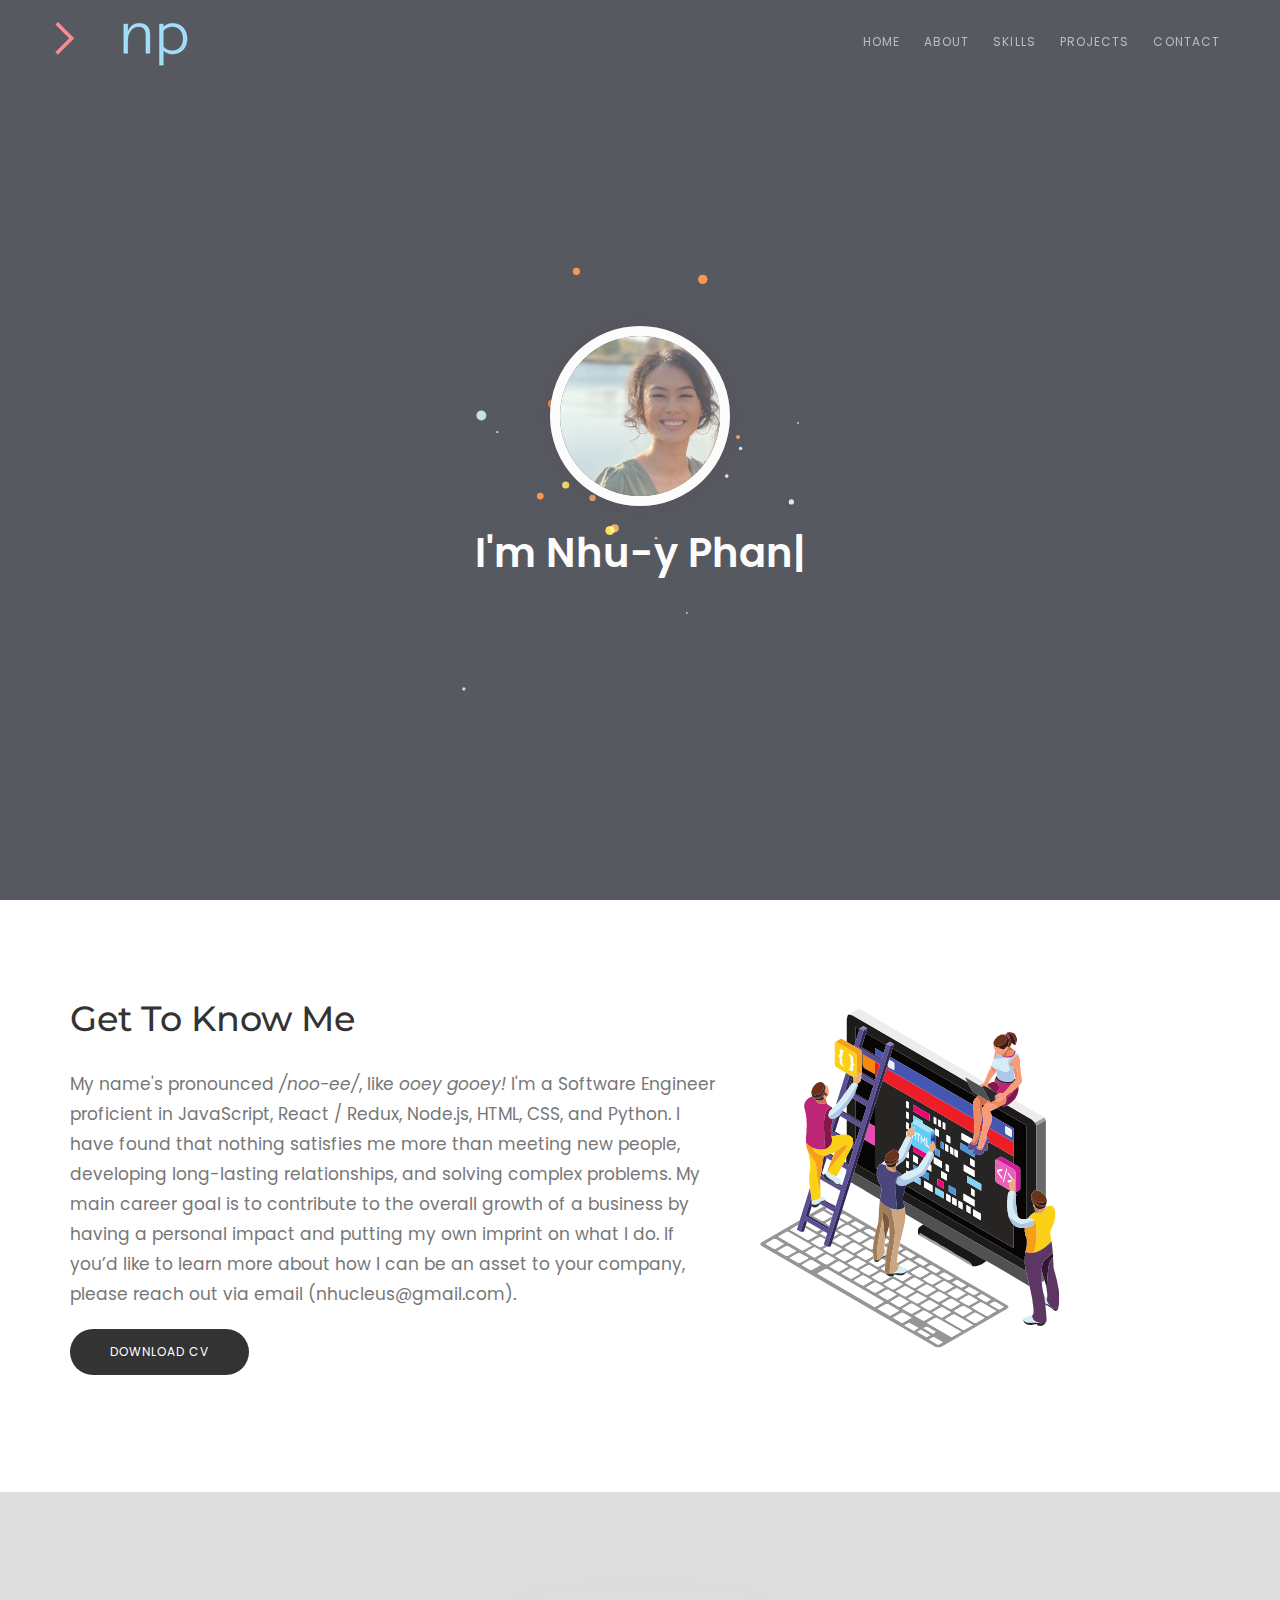
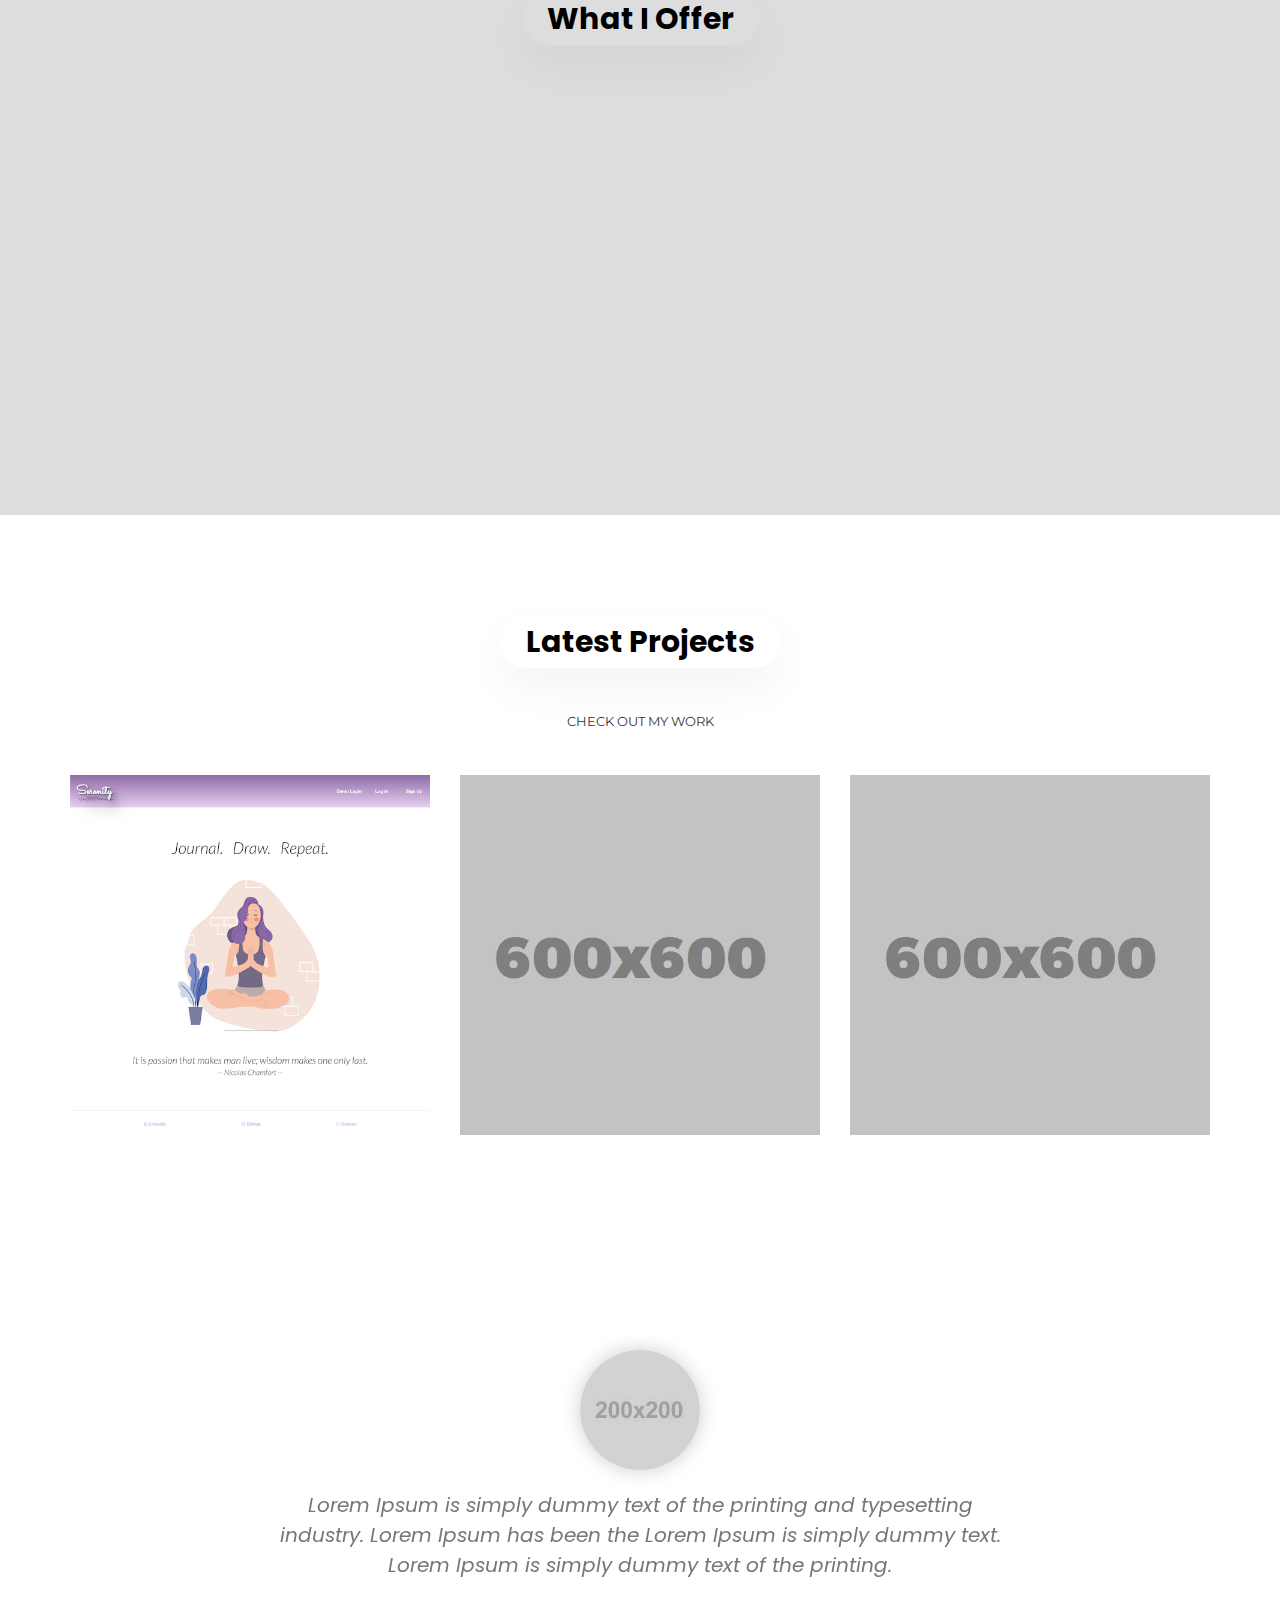
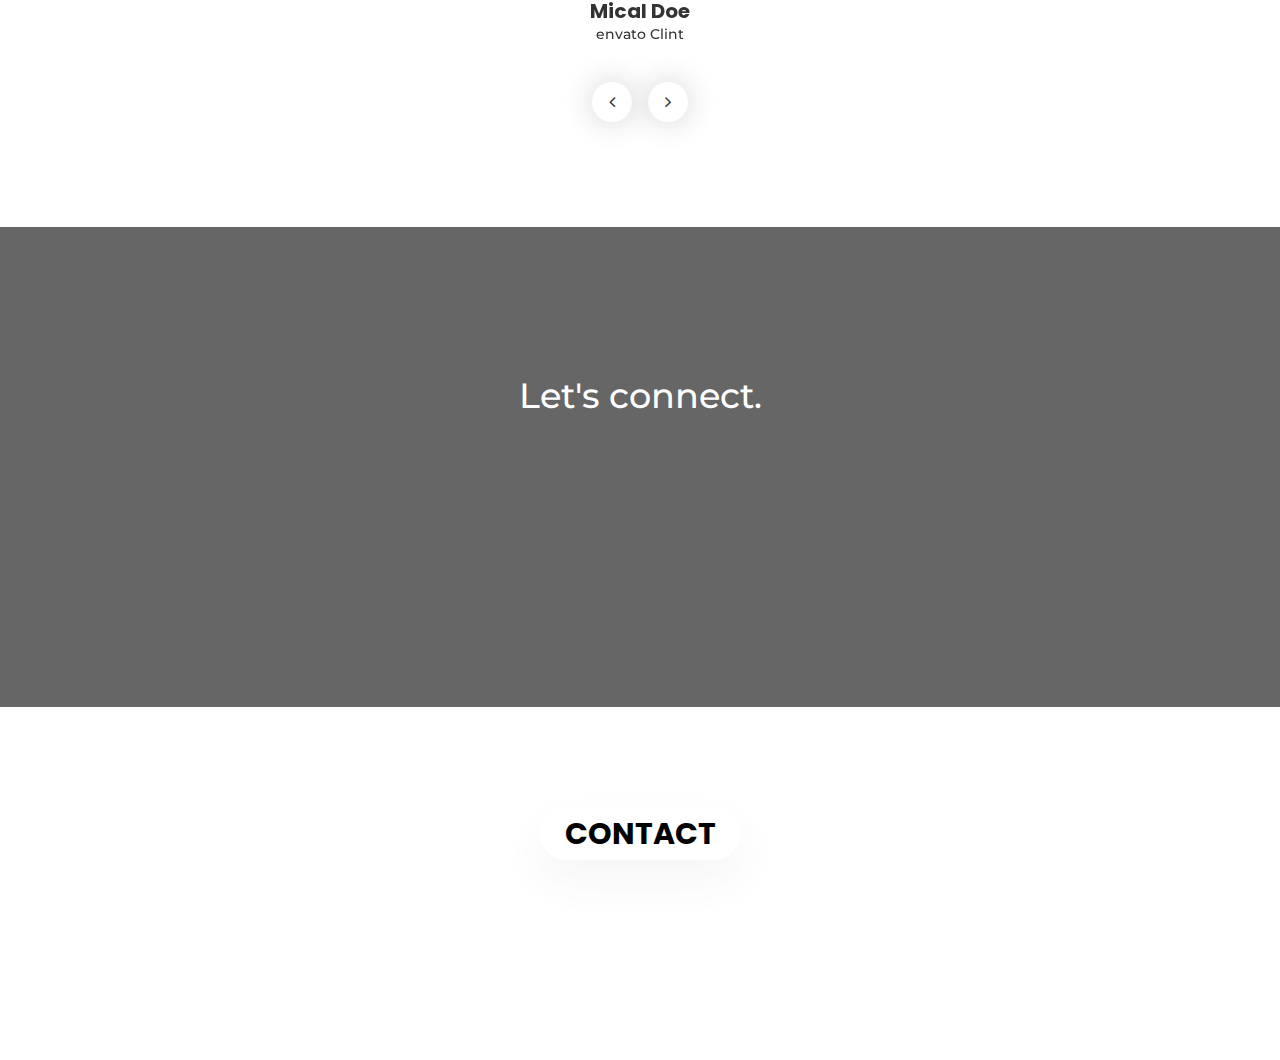
==== commit 9ae9ca00: "links" ====
--- a/index.html
+++ b/index.html
@@ -169,8 +169,8 @@
 					</div>
 					<!-- Work item -->	
 					<div class="col-md-4 col-sm-6 col-xs-12 brand">
-						<a class="work-item" href="img/works/2.jpg">
-							<img src="img/works/2.jpg" alt="">
+						<a class="work-item" href="https://petreads.herokuapp.com/">
+							<img src="img/works/2.jpg" alt="petreads">
 							<div class="work-inner">
 								<div class="work-info">
 									<h2>PetReads</h2>
@@ -181,8 +181,8 @@
 					</div>
 					<!-- Work item -->	
 					<div class="col-md-4 col-sm-6 col-xs-12 fs">
-						<a class="work-item" href="img/works/3.jpg">
-							<img src="img/works/3.jpg" alt="">
+						<a class="work-item" href="https://stumblr-clone.herokuapp.com/">
+							<img src="img/works/3.jpg" alt="stumblr">
 							<div class="work-inner">
 								<div class="work-info">
 									<h2>Stumblr</h2>
--- a/css/style.css
+++ b/css/style.css
@@ -396,6 +396,7 @@
 	border-radius: 5px;
 	-webkit-box-shadow: 0 0 30px rgba(64, 64, 64, 0.1);
 	        box-shadow: 0 0 30px rgba(64, 64, 64, 0.1);
+	height: 300px;
 }
 .service-item .serv-icon {
 	position: absolute;
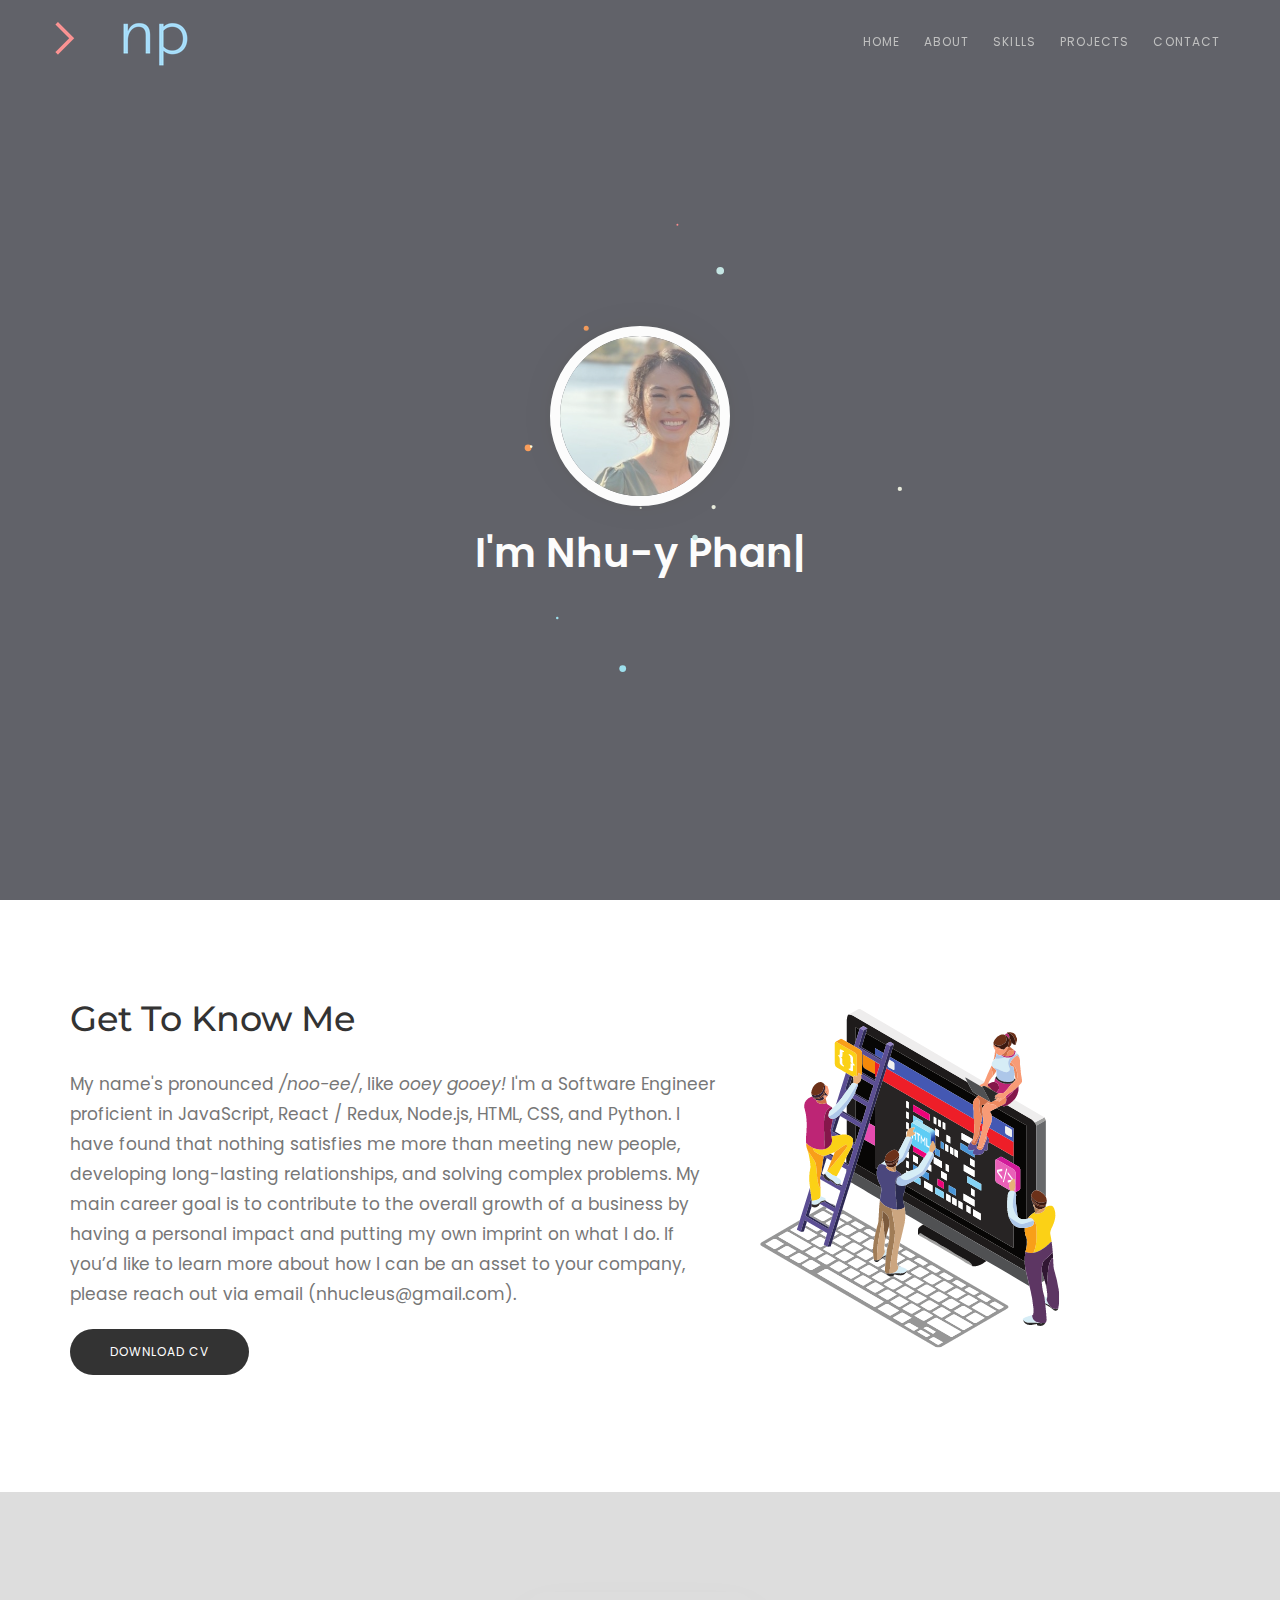
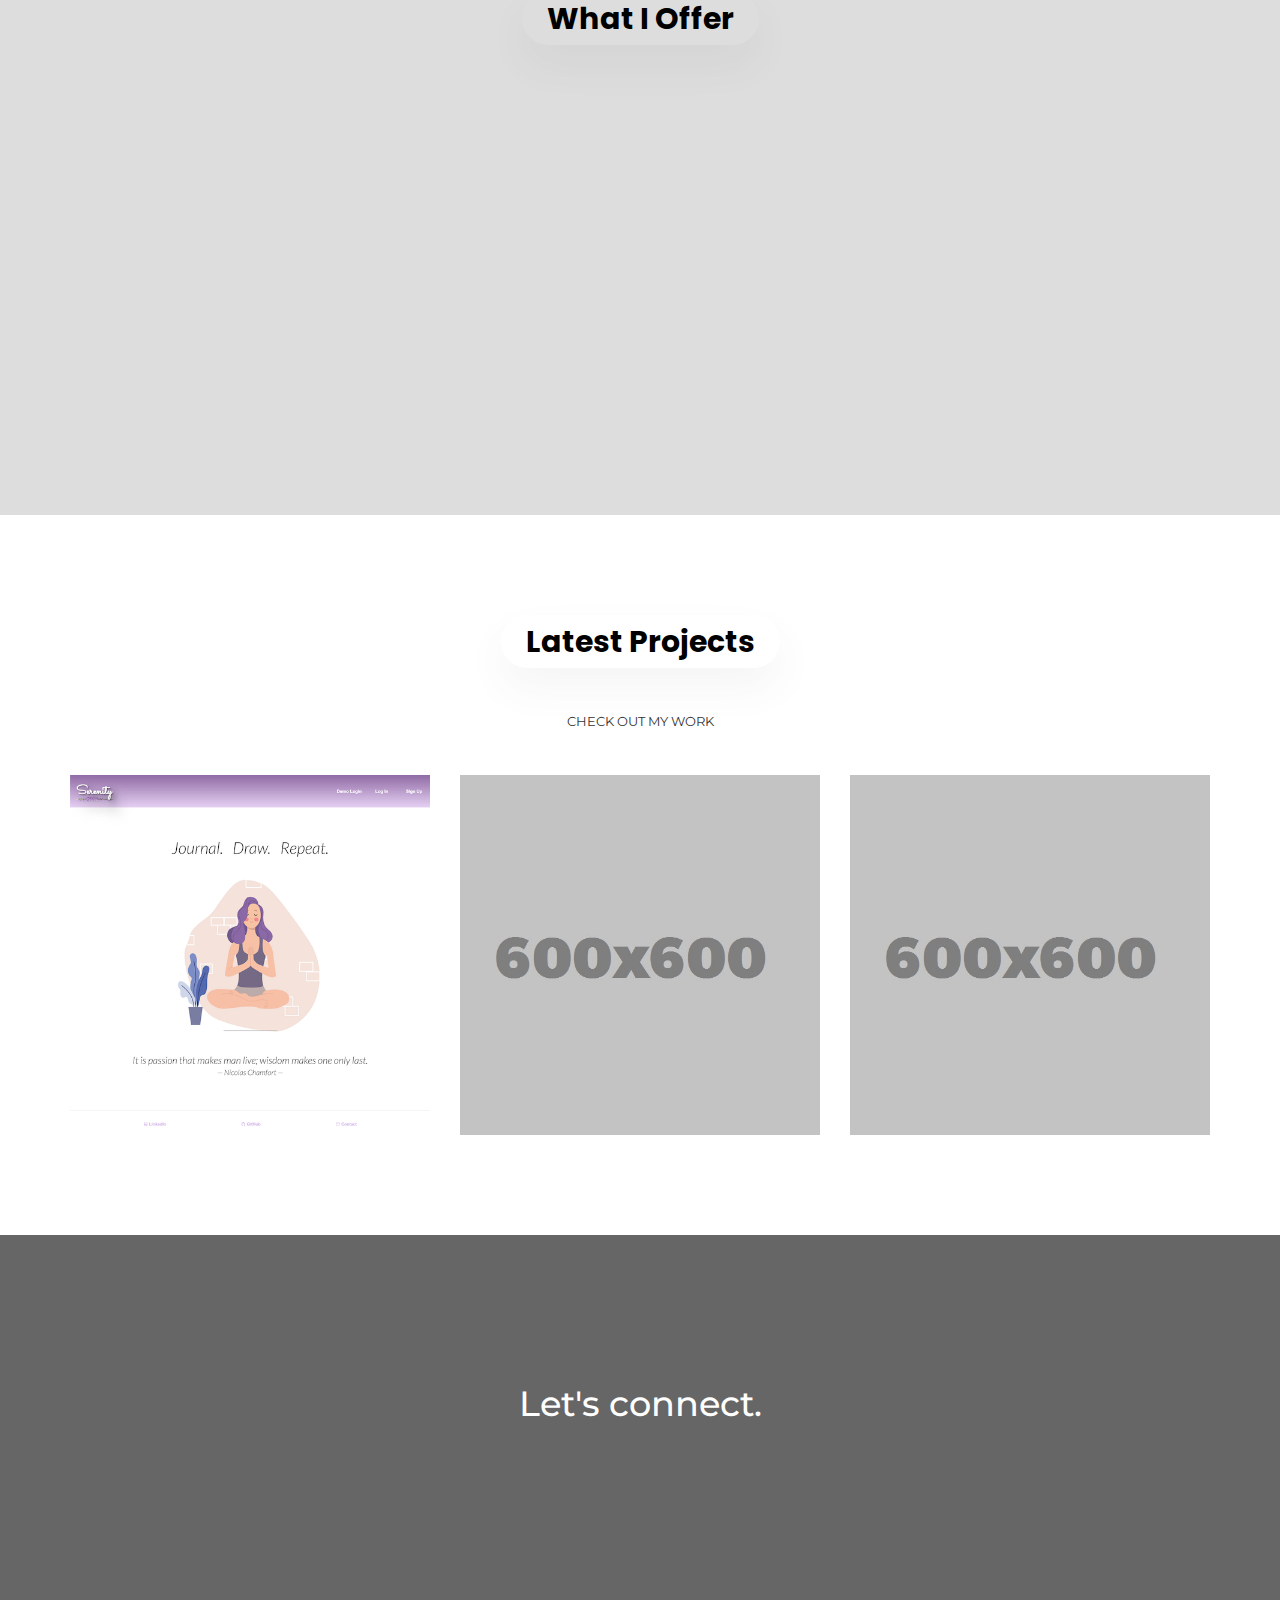
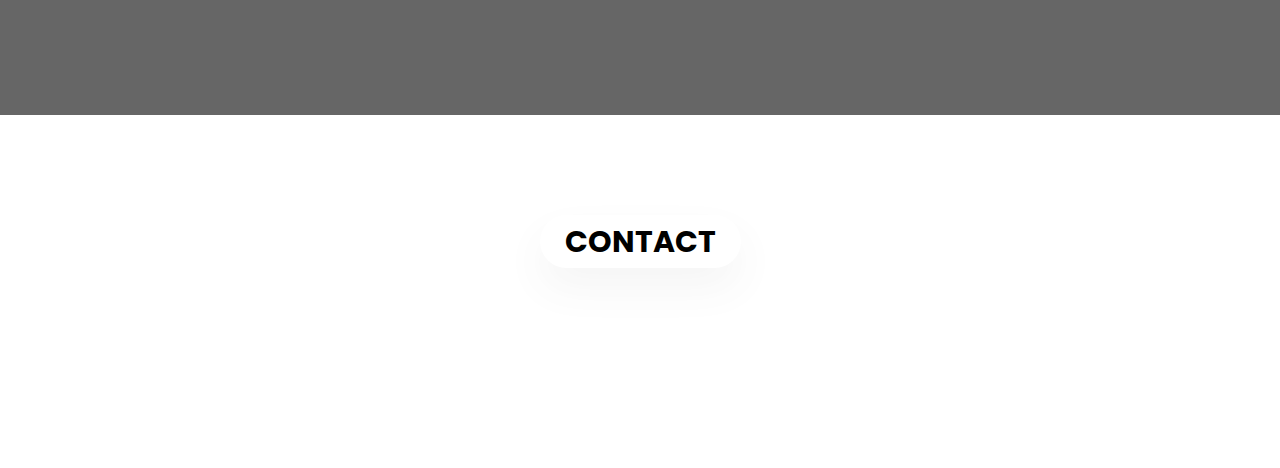
==== commit c0611839: "reviews tbd" ====
--- a/index.html
+++ b/index.html
@@ -199,30 +199,30 @@
 
 
 		<!-- ==== Review Section Start ==== -->
-		<section class="review-section fix" id="review">
+		<!-- <section class="review-section fix" id="review">
 			<div class="container pt100 pb100">
 				<div class="col-md-offset-2 col-md-8">
-					<div id="review-carousel">
+					<div id="review-carousel"> -->
 						<!-- Review item -->
-						<div class="review-item">
+						<!-- <div class="review-item">
 							<div class="clint">
 								<img src="img/review/01.jpg" alt="">
 							</div>
 							<p>Lorem Ipsum is simply dummy text of the printing and typesetting industry. Lorem Ipsum has been the Lorem Ipsum is simply dummy text. Lorem Ipsum is simply dummy text of the printing.</p>
 							<h2>Mical Doe</h2>
 							<h3>envato Clint</h3>
-						</div>
+						</div> -->
 						<!-- Review item -->
-						<div class="review-item">
+						<!-- <div class="review-item">
 							<div class="clint">
 								<img src="img/review/02.jpg" alt="">
 							</div>
 							<p>Lorem Ipsum is simply dummy text of the printing and typesetting industry. Lorem Ipsum has been the Lorem Ipsum is simply dummy text. Lorem Ipsum is simply dummy text of the printing.</p>
 							<h2>David lynch</h2>
 							<h3>Upwork Clint</h3>
-						</div>
+						</div> -->
 						<!-- Review item -->
-						<div class="review-item">
+						<!-- <div class="review-item">
 							<div class="clint">
 								<img src="img/review/03.jpg" alt="">
 							</div>
@@ -233,7 +233,7 @@
 					</div>
 				</div>
 			</div>
-		</section>
+		</section> -->
 		<!-- ==== Review Section End ==== -->
 
 
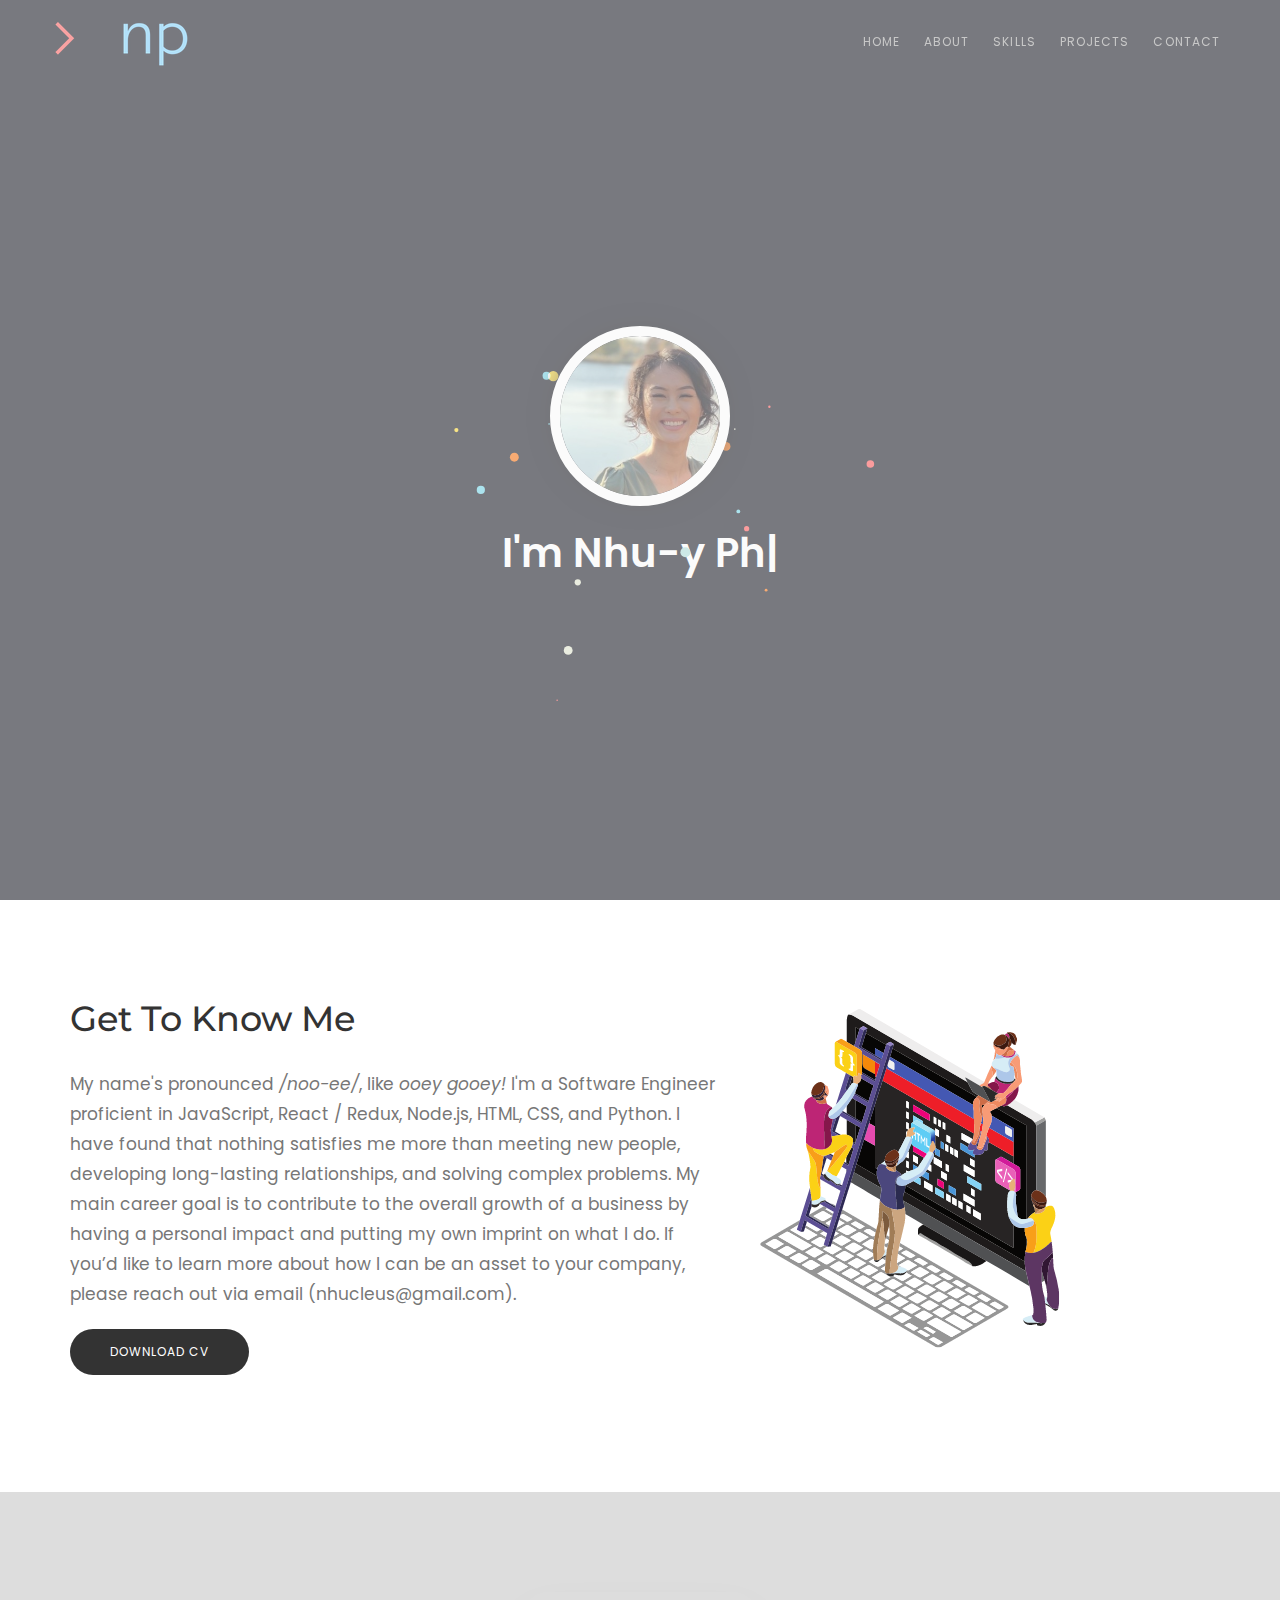
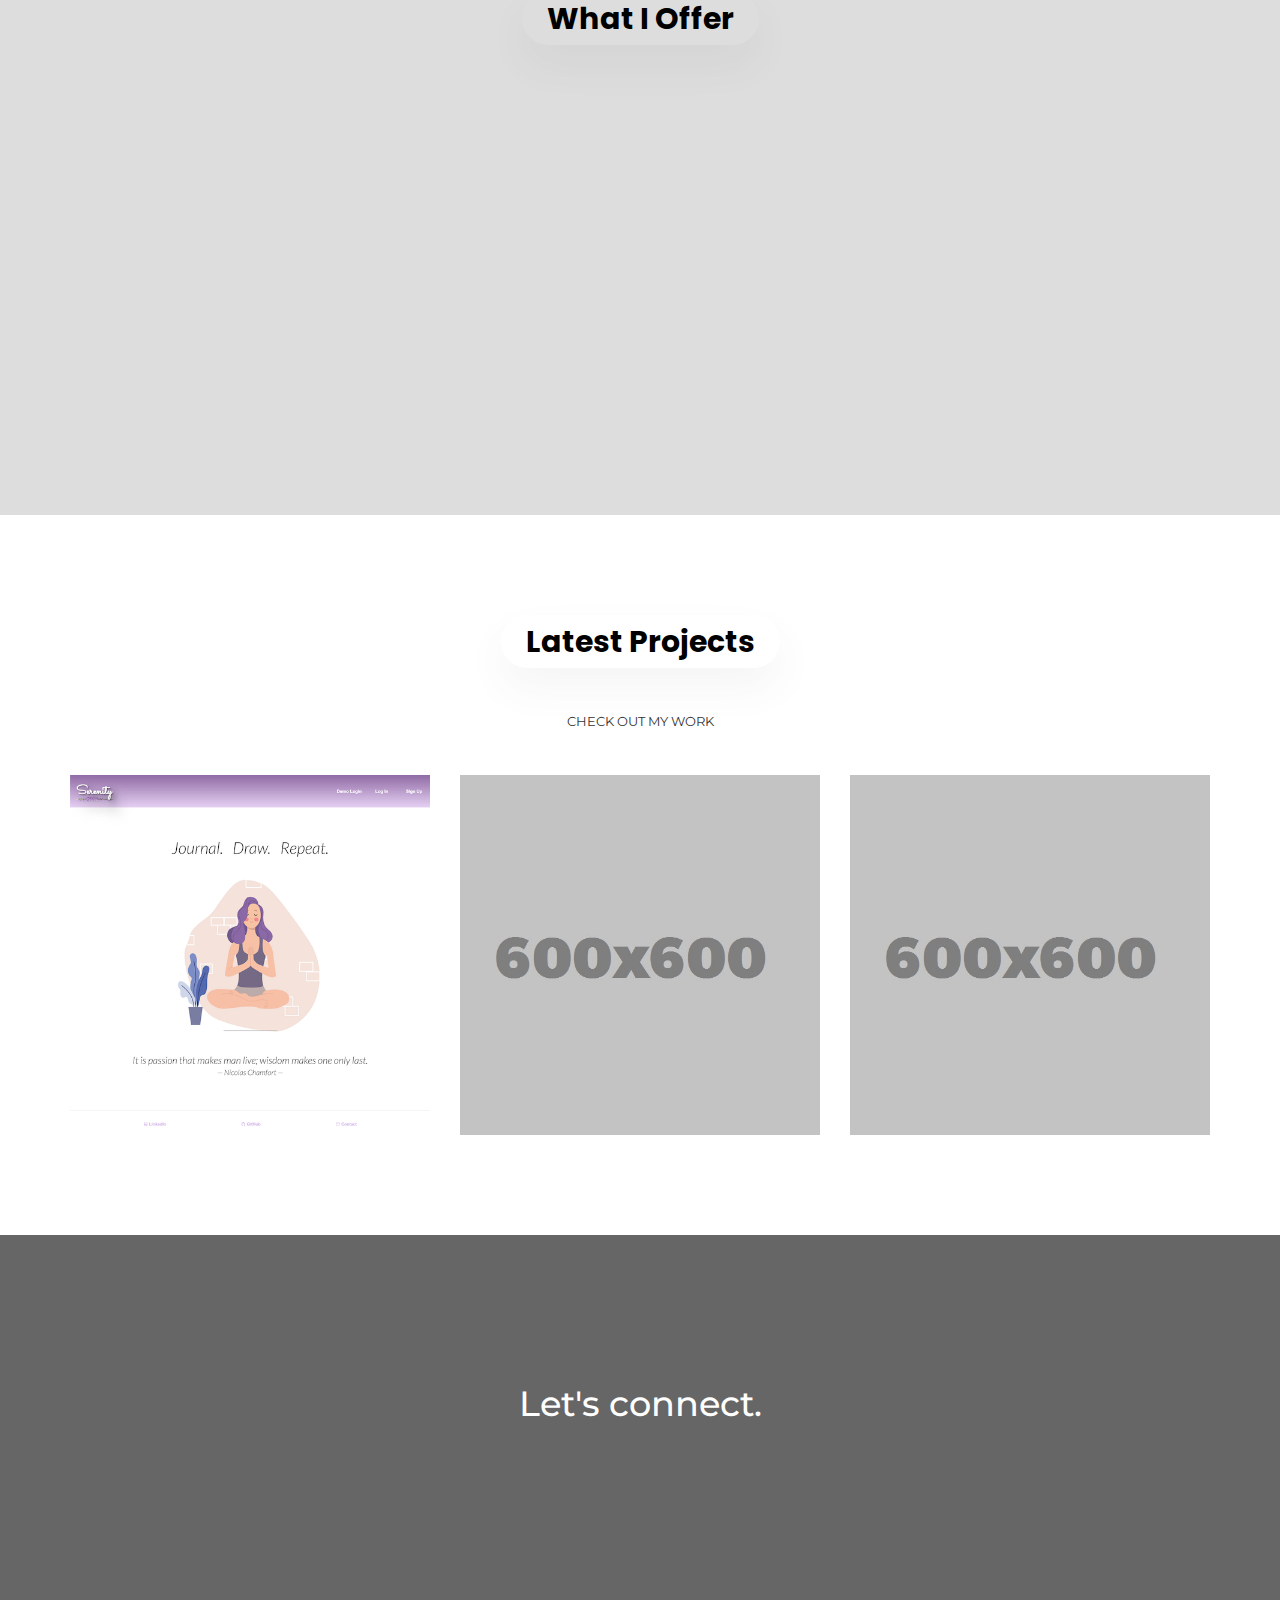
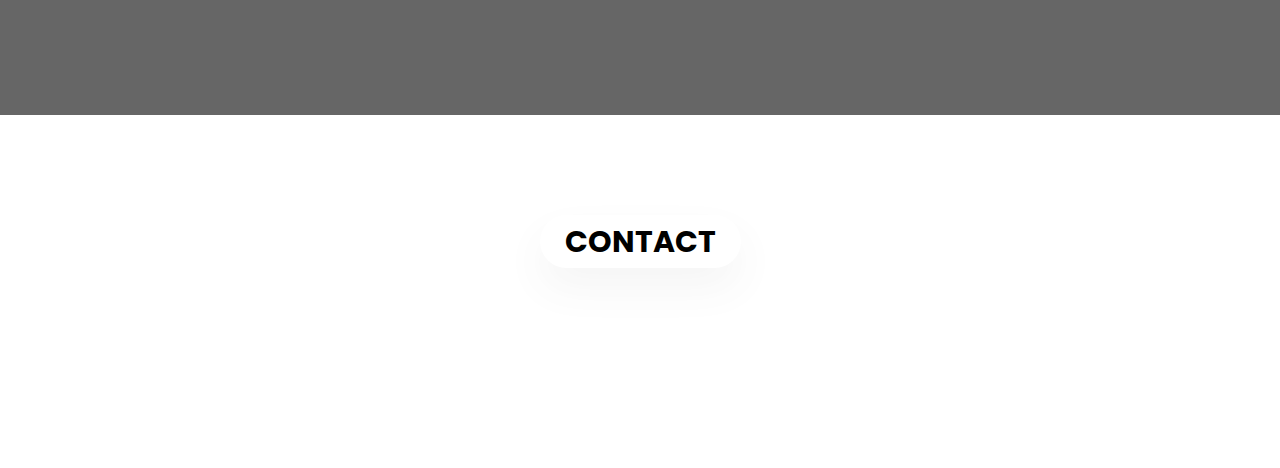
==== commit 4ad60b1a: "exp" ====
--- a/index.html
+++ b/index.html
@@ -101,7 +101,7 @@
 							</div>
 							<div class="serv-content">
 								<h4>JavaScript</h4>
-								<p>Extensive experience in HTML5, CSS3, and JavaScript to offer responsive website layouts to modern browsers.</p>
+								<p>Extensive experience in HTML5, CSS3, and JavaScript to create responsive apps.</p>
 							</div>
 						</div>
 					</div>
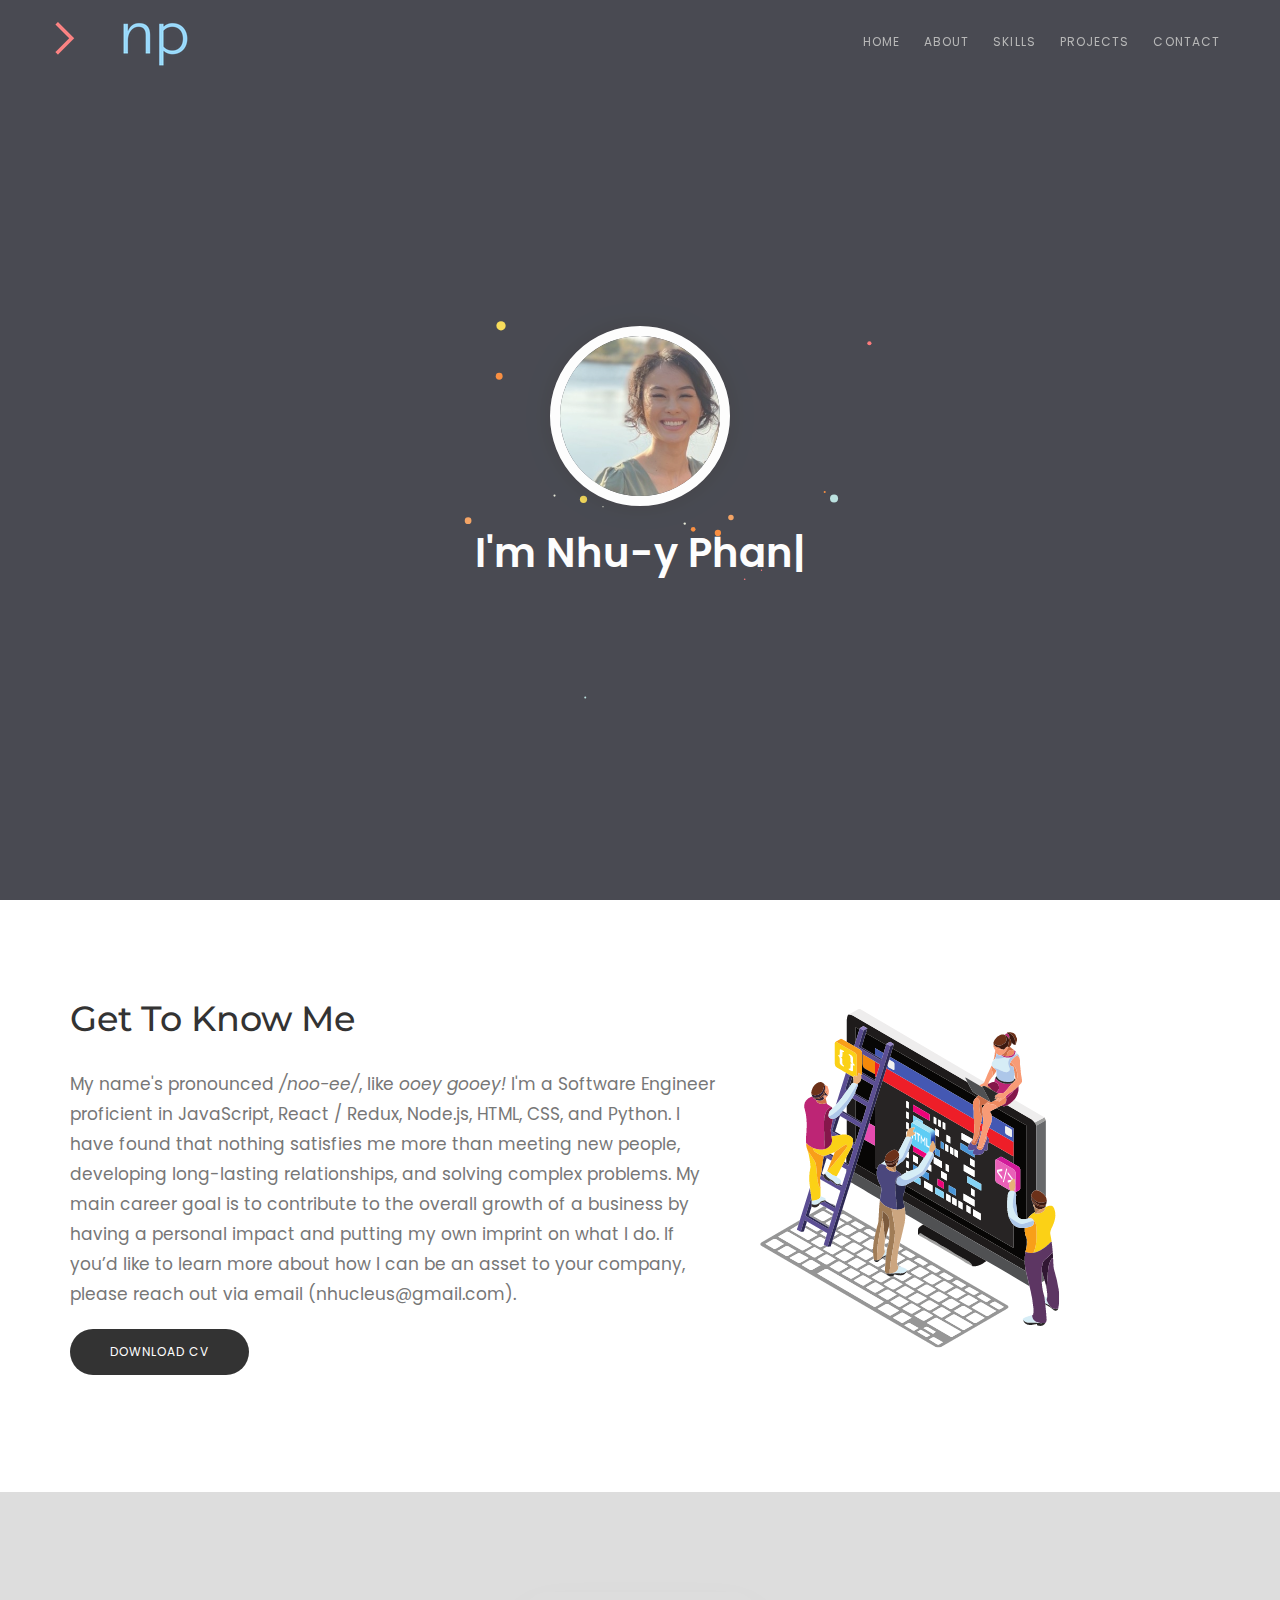
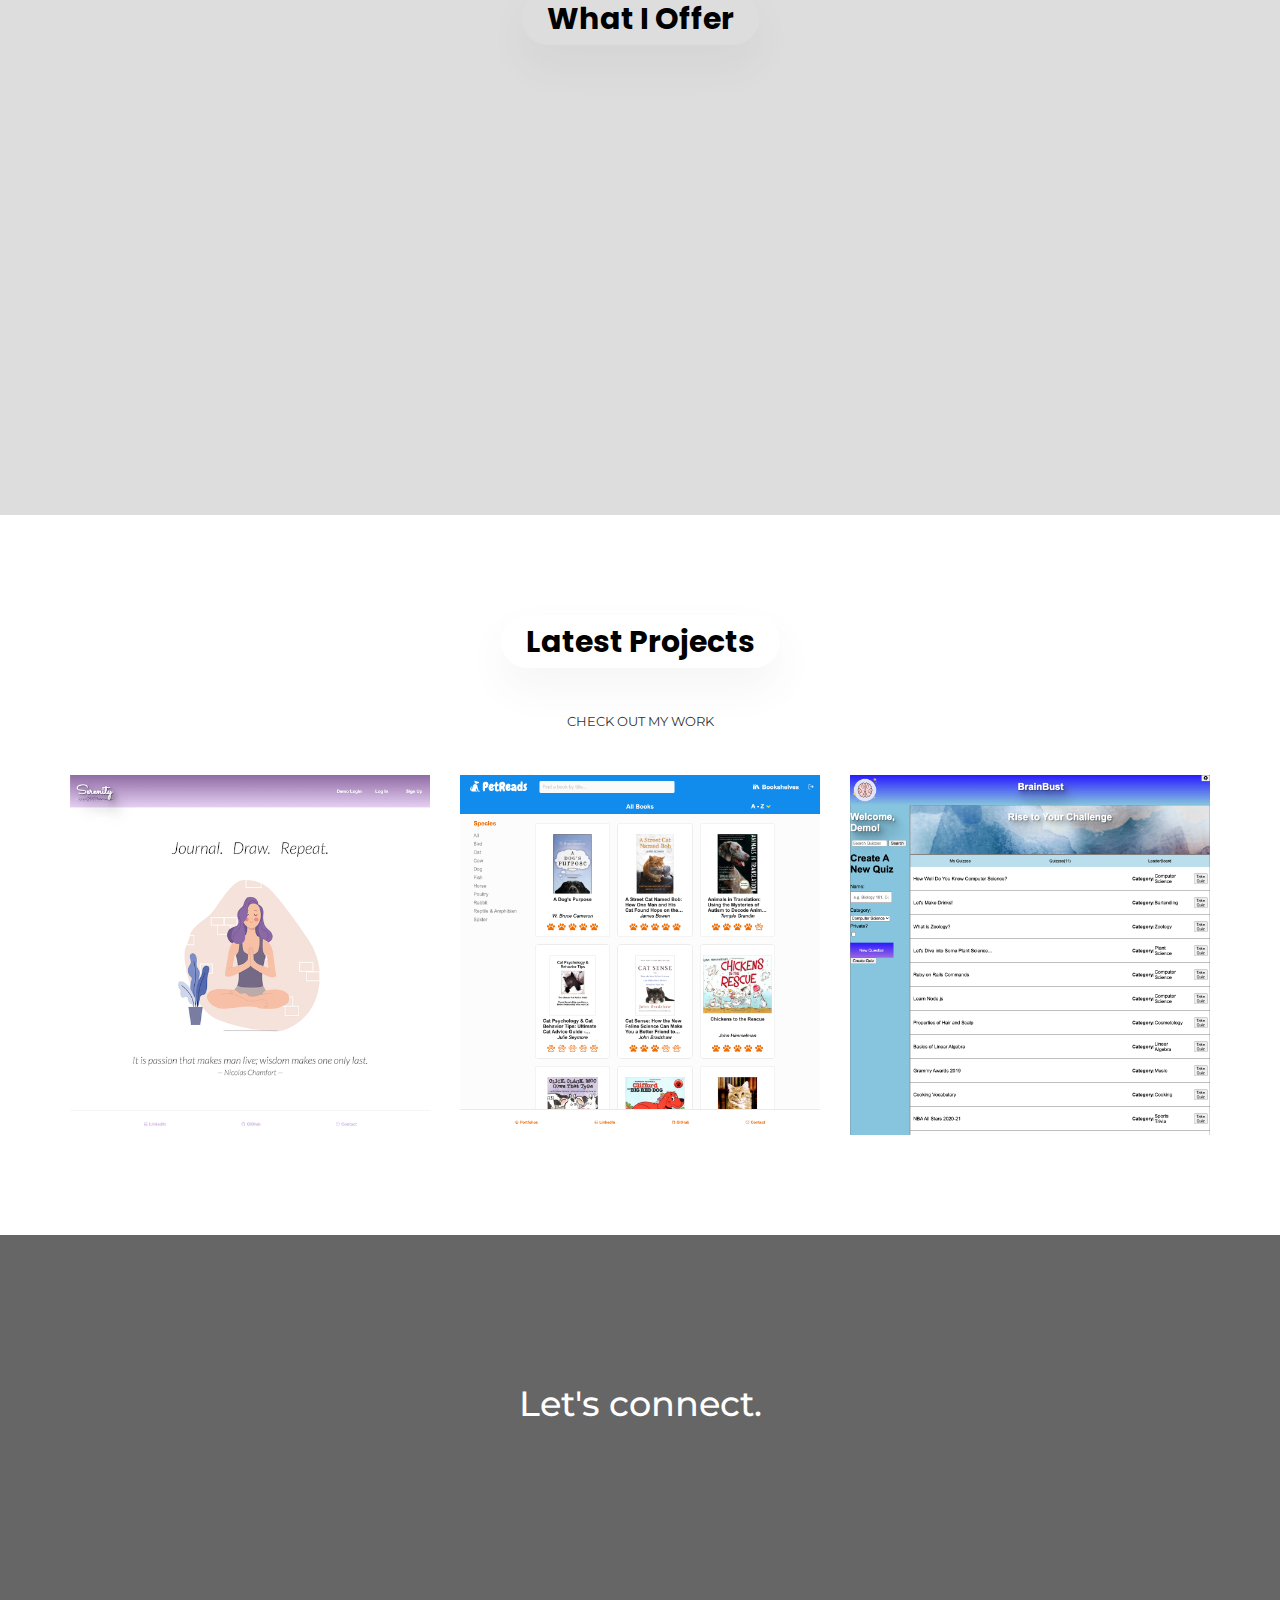
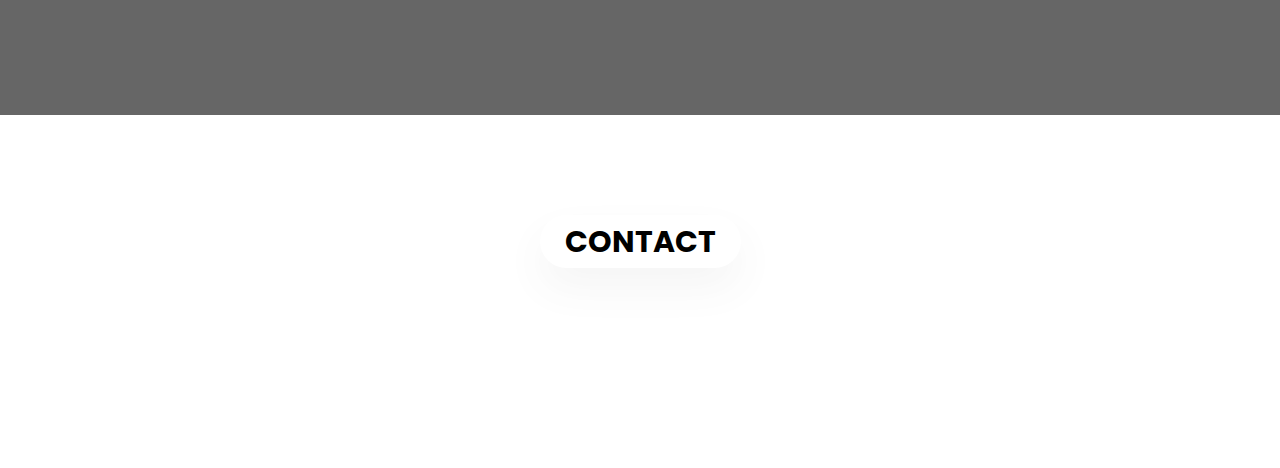
==== commit bdab1c7f: "projects" ====
--- a/index.html
+++ b/index.html
@@ -170,7 +170,7 @@
 					<!-- Work item -->	
 					<div class="col-md-4 col-sm-6 col-xs-12 brand">
 						<a class="work-item" href="https://petreads.herokuapp.com/">
-							<img src="img/works/2.jpg" alt="petreads">
+							<img src="img/works/2.png" alt="petreads">
 							<div class="work-inner">
 								<div class="work-info">
 									<h2>PetReads</h2>
@@ -181,12 +181,12 @@
 					</div>
 					<!-- Work item -->	
 					<div class="col-md-4 col-sm-6 col-xs-12 fs">
-						<a class="work-item" href="https://stumblr-clone.herokuapp.com/">
-							<img src="img/works/3.jpg" alt="stumblr">
+						<a class="work-item" href="https://brain-bust.herokuapp.com/">
+							<img src="img/works/3.png" alt="brainbust">
 							<div class="work-inner">
 								<div class="work-info">
-									<h2>Stumblr</h2>
-									<h3>Express / Sequelize && React with Redux</h3>
+									<h2>Brainbust</h2>
+									<h3>Python && React with Redux</h3>
 								</div>	
 							</div>
 						</a>
--- a/css/style.css
+++ b/css/style.css
@@ -489,7 +489,7 @@
 	margin-bottom: 30px;
 }
 .work-item img {
-	min-width: 100%;
+	width: 900;
 }
 .work-item .work-inner {
 	position: absolute;
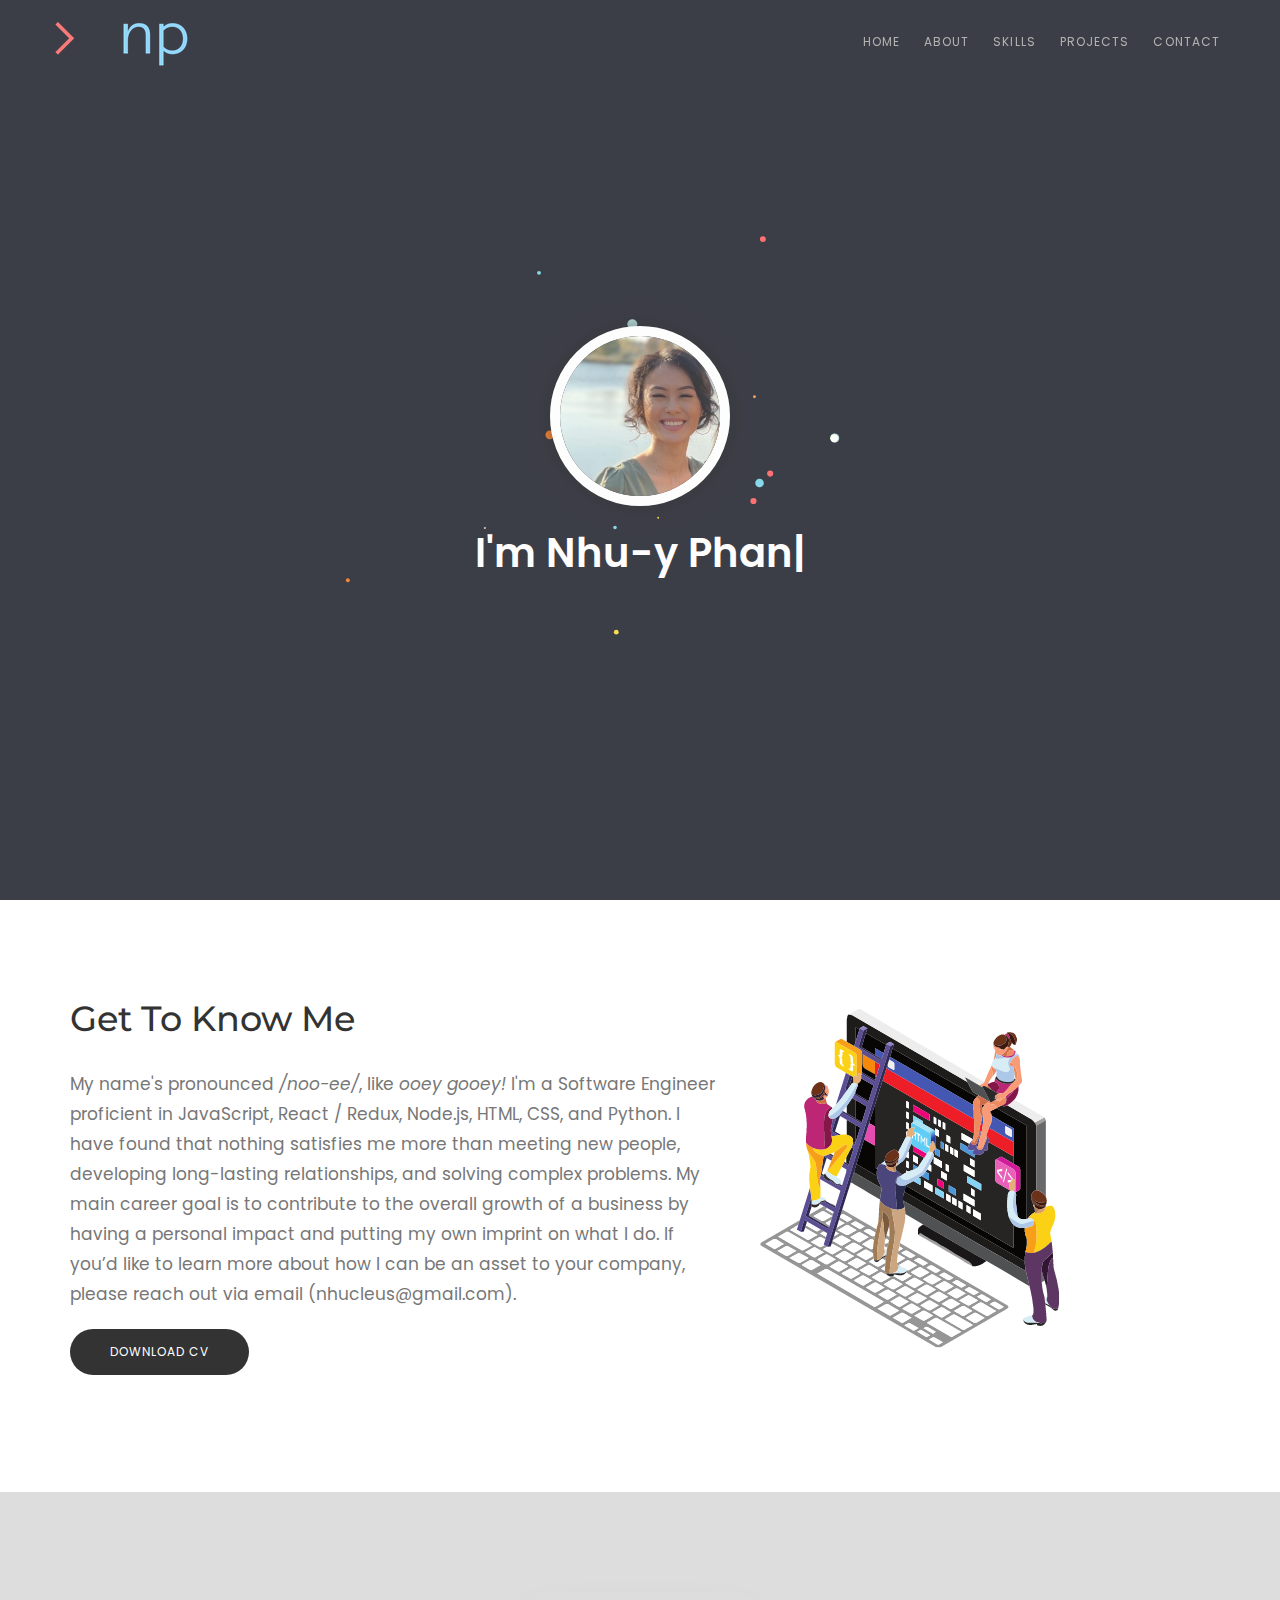
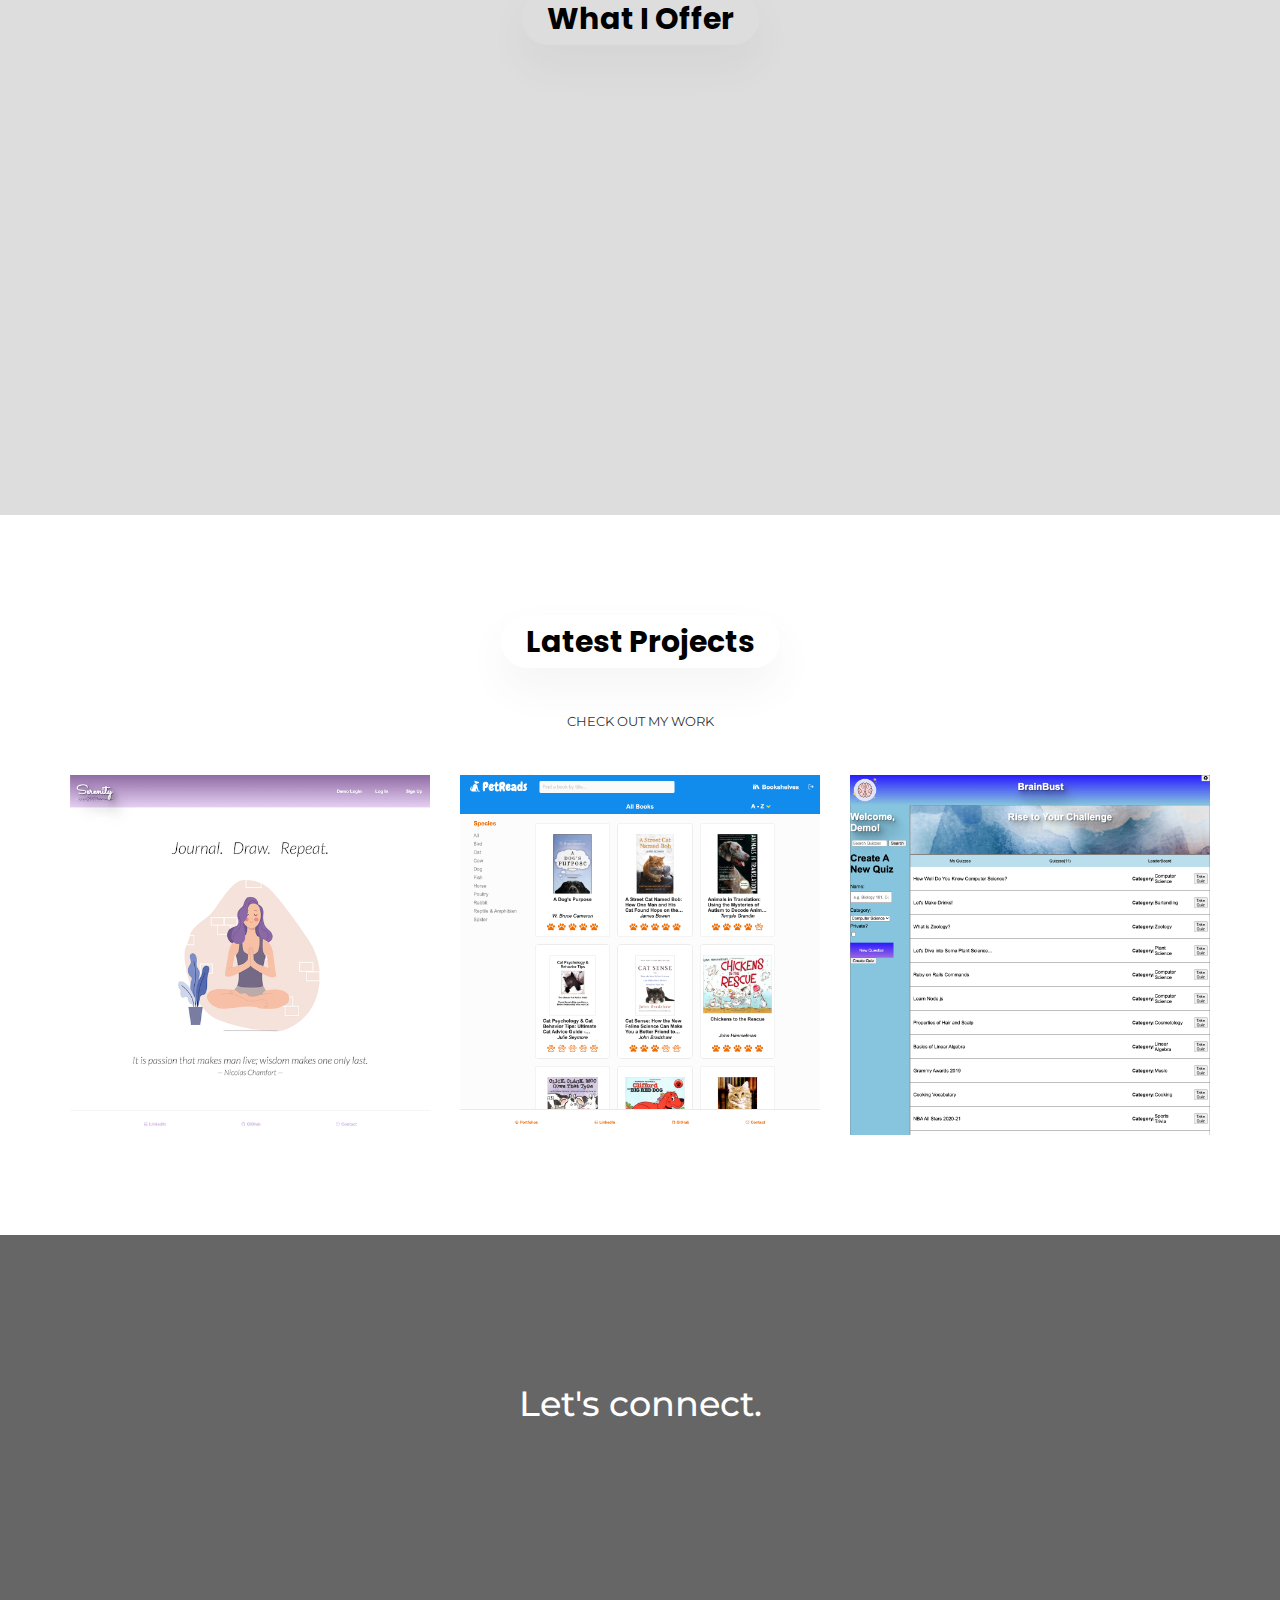
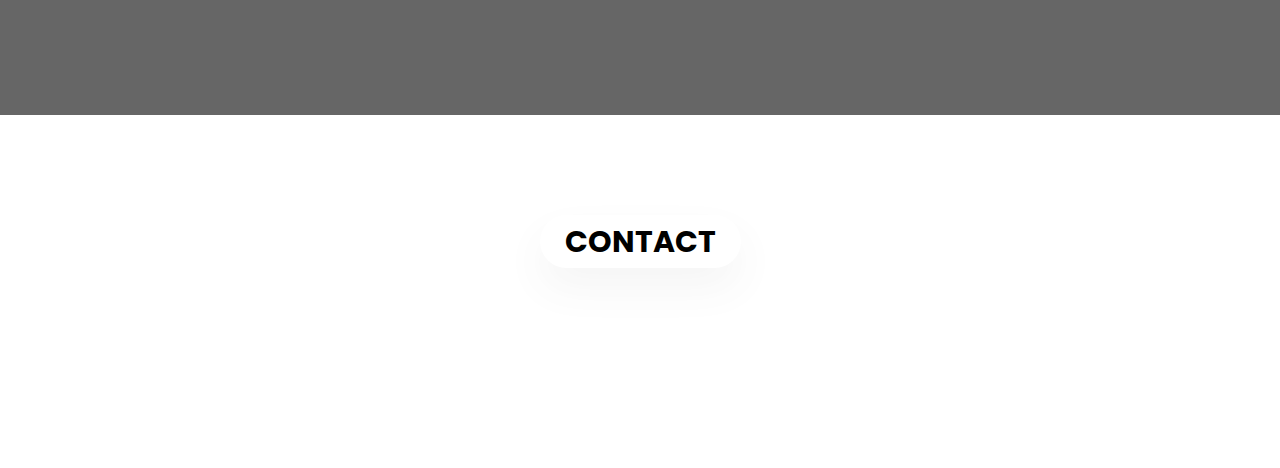
==== commit cfdfb9f3: "updated resume" ====
--- a/index.html
+++ b/index.html
@@ -73,7 +73,7 @@
 					<div class="col-md-7 about-text">
 						<h2>Get To Know Me</h2>
 						<p>My name's pronounced <i>/noo-ee/</i>, like <i>ooey gooey!</i> I'm a Software Engineer proficient in JavaScript, React / Redux, Node.js, HTML, CSS, and Python. I have found that nothing satisfies me more than meeting new people, developing long-lasting relationships, and solving complex problems. My main career goal is to contribute to the overall growth of a business by having a personal impact and putting my own imprint on what I do. If you’d like to learn more about how I can be an asset to your company, please reach out via email (<a class="email-link" href="mailto: nhucleus@gmail.com">nhucleus@gmail.com</a>).</p>
-						<a href="#" class="site-btn mt10">Download CV</a>
+						<a href="./img/phan_nhu-y_resume (1).pdf" target="_blank" class="site-btn mt10">Download CV</a>
 					</div>
 					<div class="col-md-5 skill">
 						<!-- Skill item -->
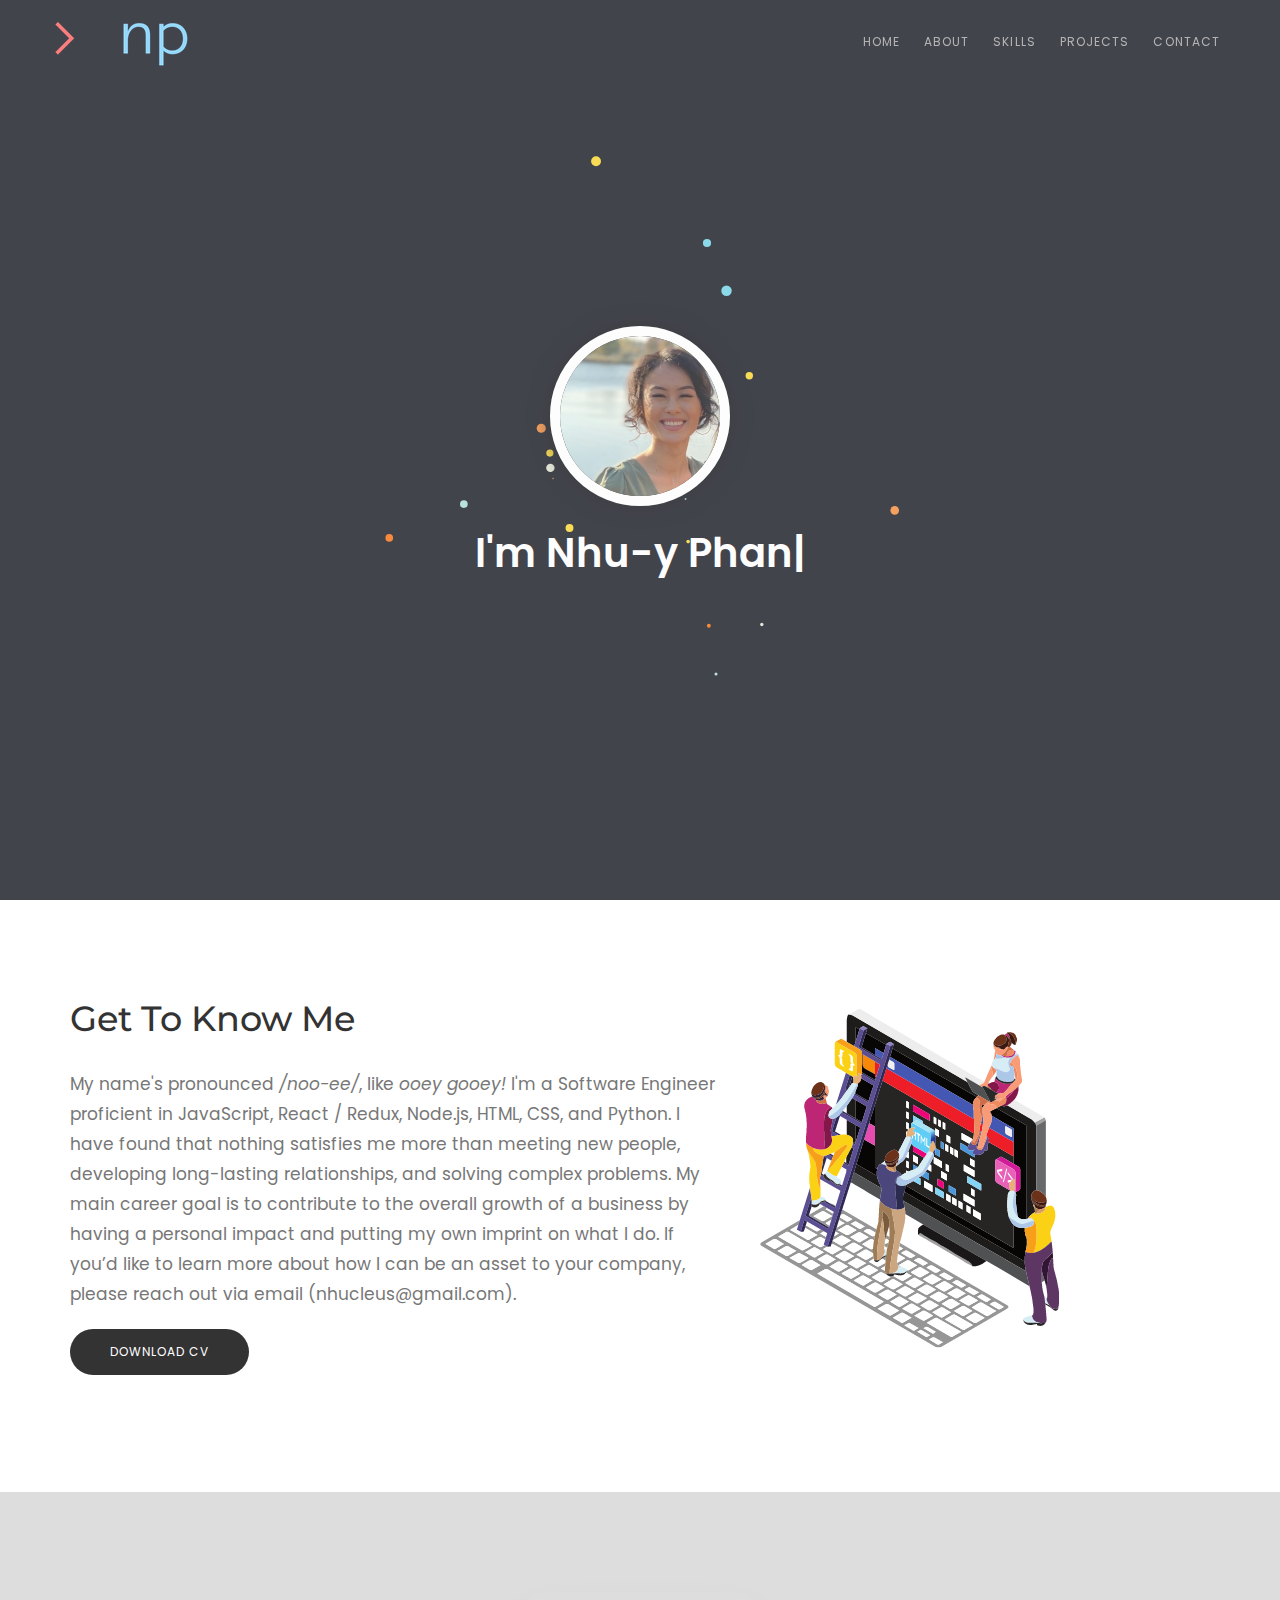
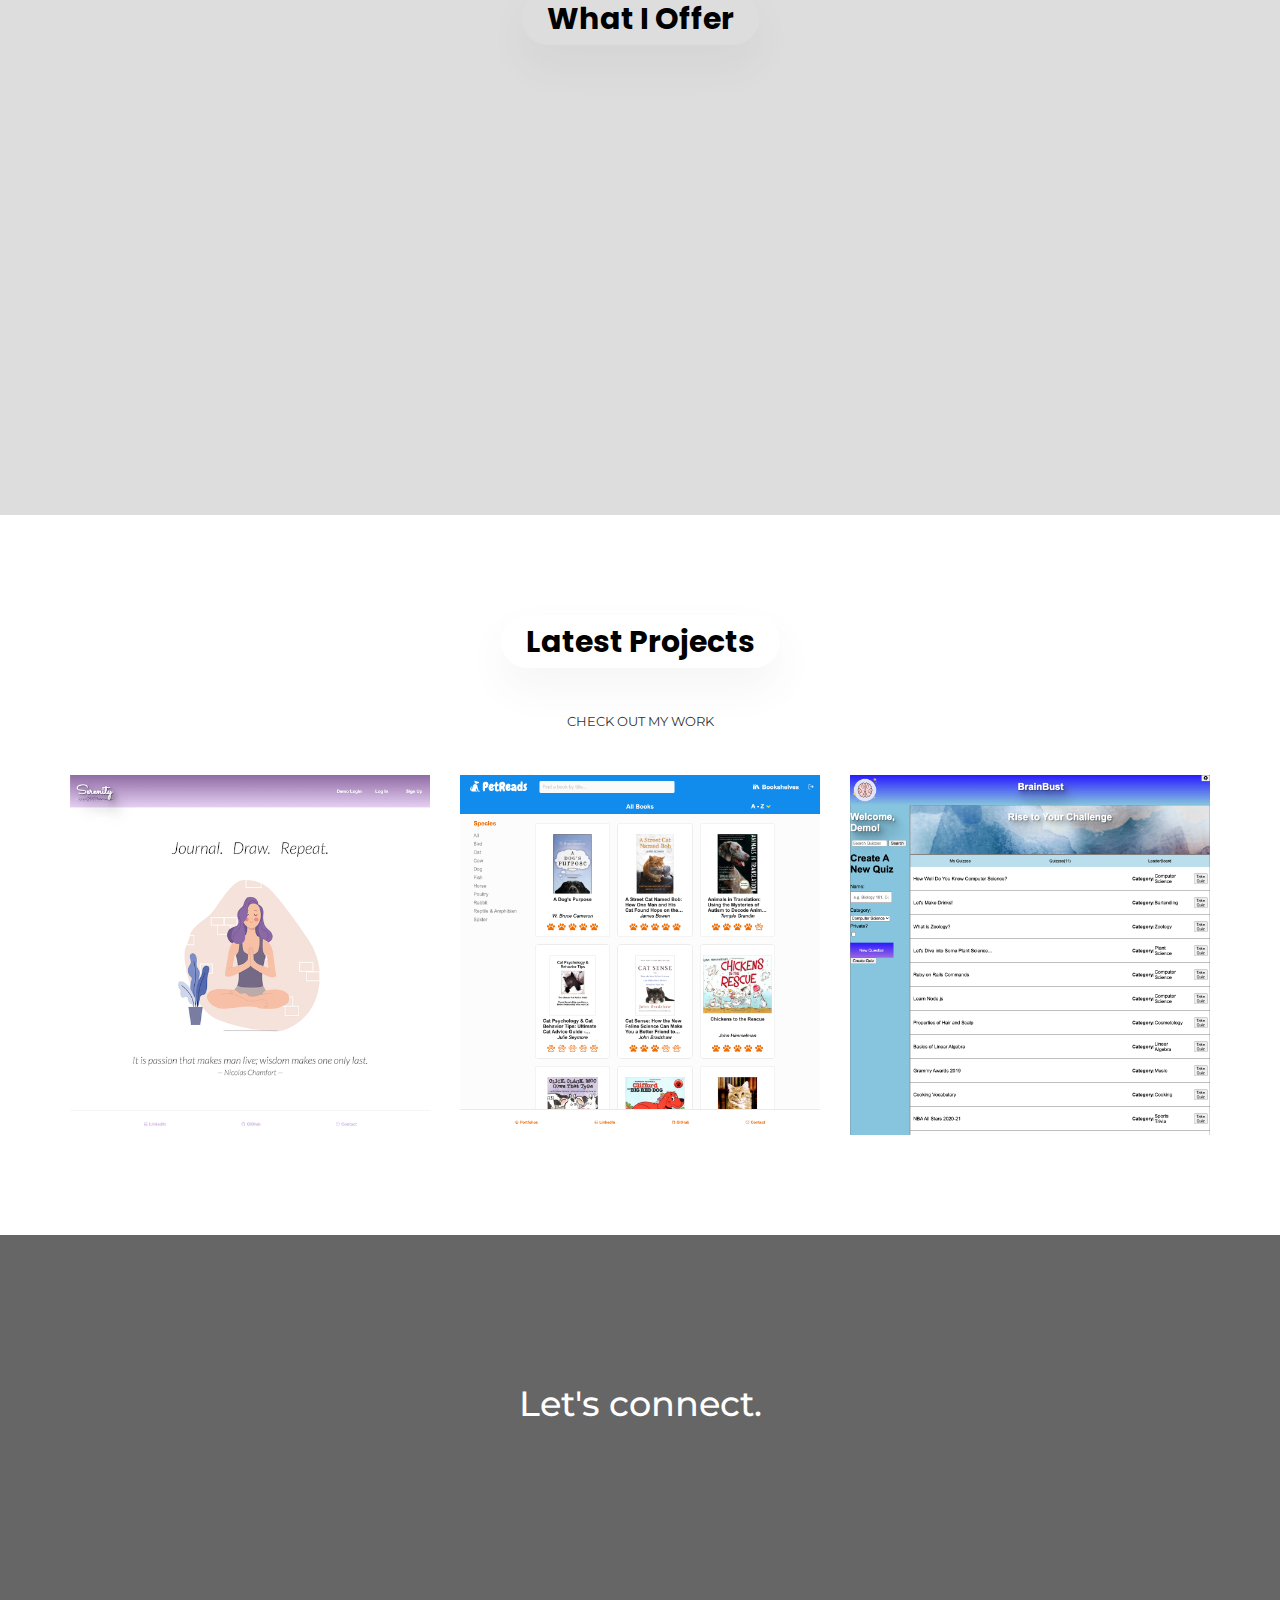
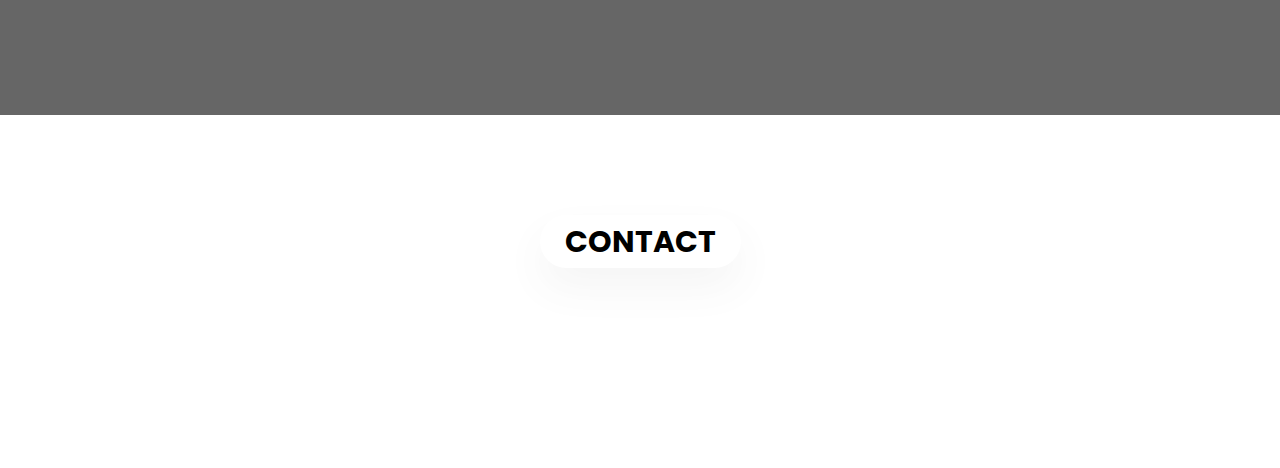
==== commit fd724b5a: "resume" ====
--- a/index.html
+++ b/index.html
@@ -73,7 +73,7 @@
 					<div class="col-md-7 about-text">
 						<h2>Get To Know Me</h2>
 						<p>My name's pronounced <i>/noo-ee/</i>, like <i>ooey gooey!</i> I'm a Software Engineer proficient in JavaScript, React / Redux, Node.js, HTML, CSS, and Python. I have found that nothing satisfies me more than meeting new people, developing long-lasting relationships, and solving complex problems. My main career goal is to contribute to the overall growth of a business by having a personal impact and putting my own imprint on what I do. If you’d like to learn more about how I can be an asset to your company, please reach out via email (<a class="email-link" href="mailto: nhucleus@gmail.com">nhucleus@gmail.com</a>).</p>
-						<a href="./img/phan_nhu-y_resume (1).pdf" target="_blank" class="site-btn mt10">Download CV</a>
+						<a href="./img/phan_nhu-y_resume.pdf" target="_blank" class="site-btn mt10">Download CV</a>
 					</div>
 					<div class="col-md-5 skill">
 						<!-- Skill item -->
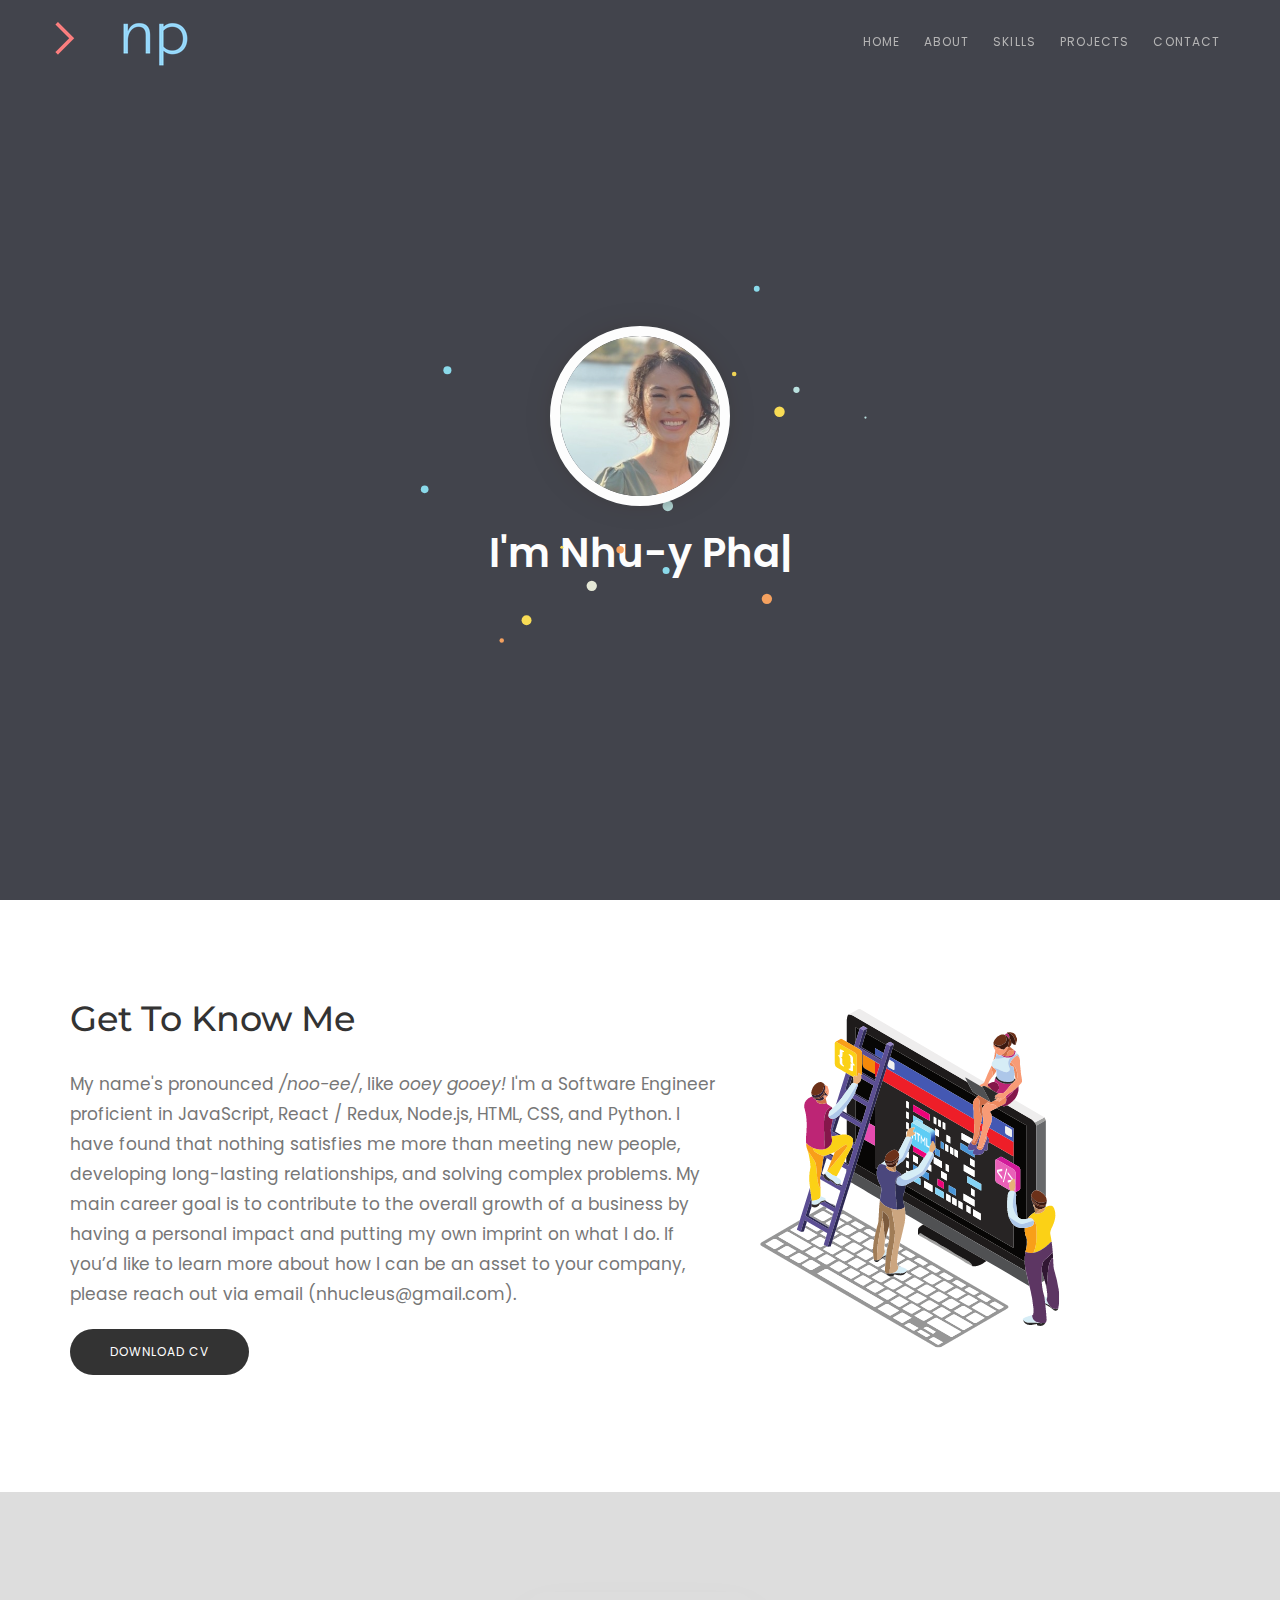
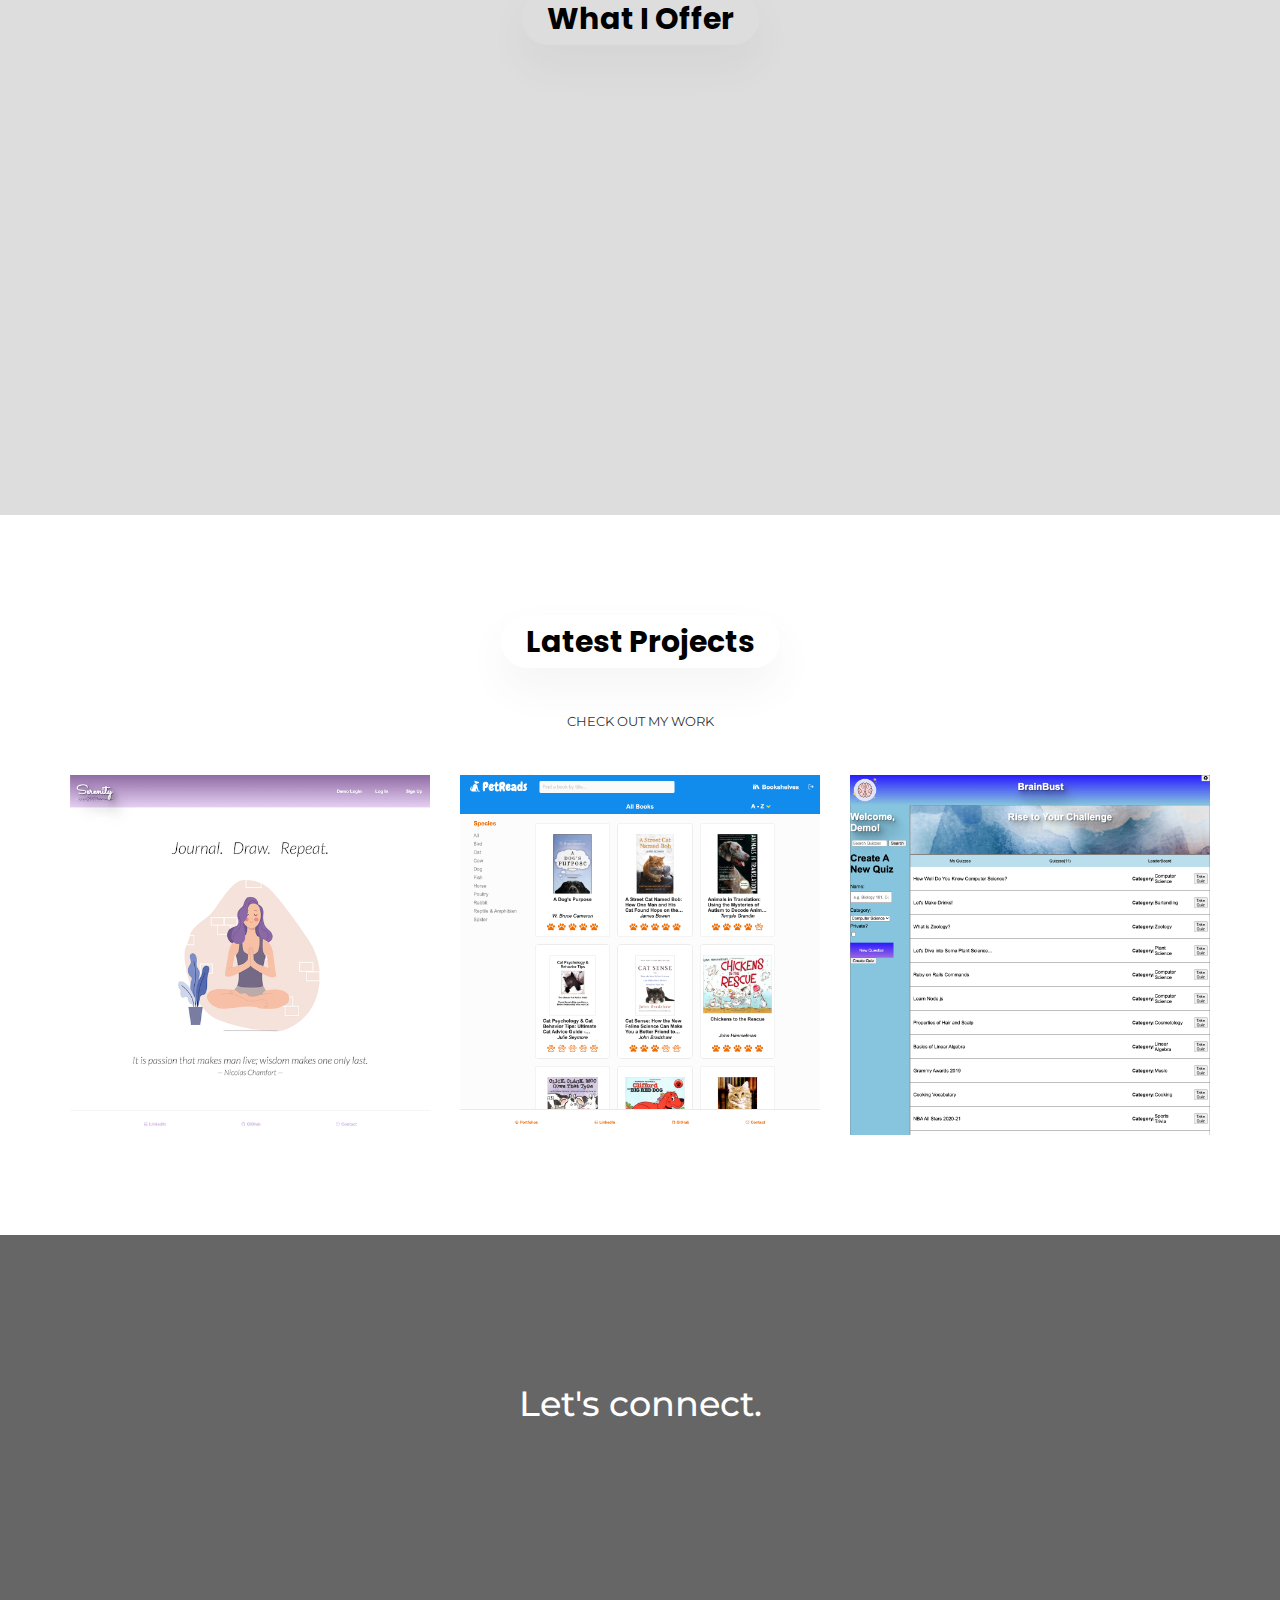
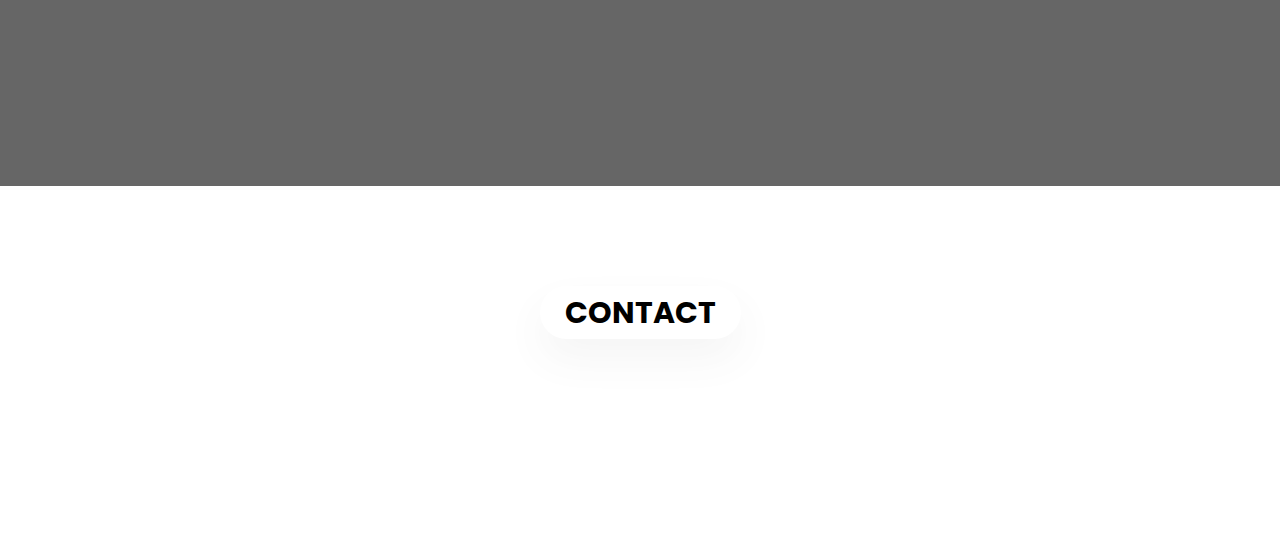
==== commit 22cc0d1c: "twitter" ====
--- a/index.html
+++ b/index.html
@@ -246,6 +246,8 @@
 						<a href="https://www.linkedin.com/in/nhu-yphan/" class="site-btn btn-light mt25 wow fadeInUp" data-wow-delay="0.2s">LinkedIn</a>
 						<br />
 						<a href="https://github.com/nhucleus" class="site-btn btn-light mt25 wow fadeInUp" data-wow-delay="0.2s">GitHub</a>
+						<br />
+						<a href="https://twitter.com/nhucleus" class="site-btn btn-light mt25 wow fadeInUp" data-wow-delay="0.2s">Twitter</a>
 					</div>
 				</div>
 			</div>
